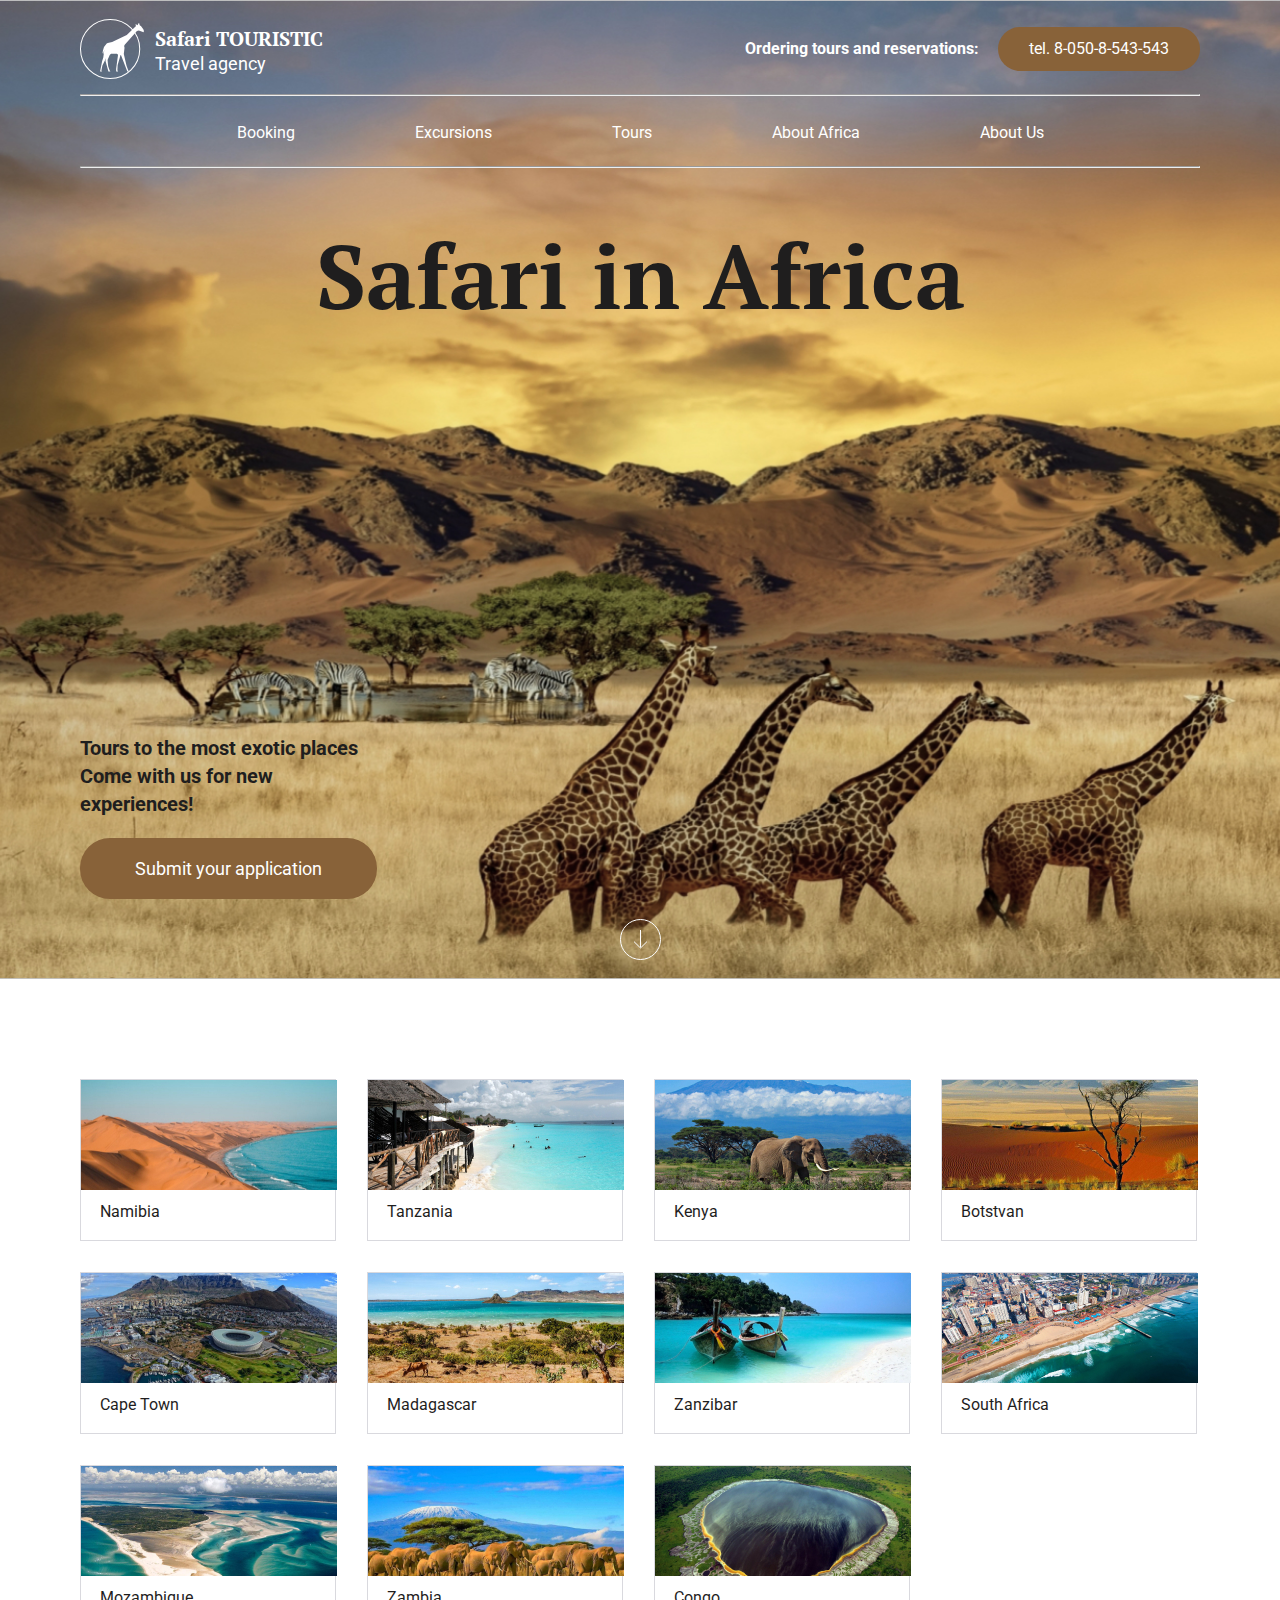
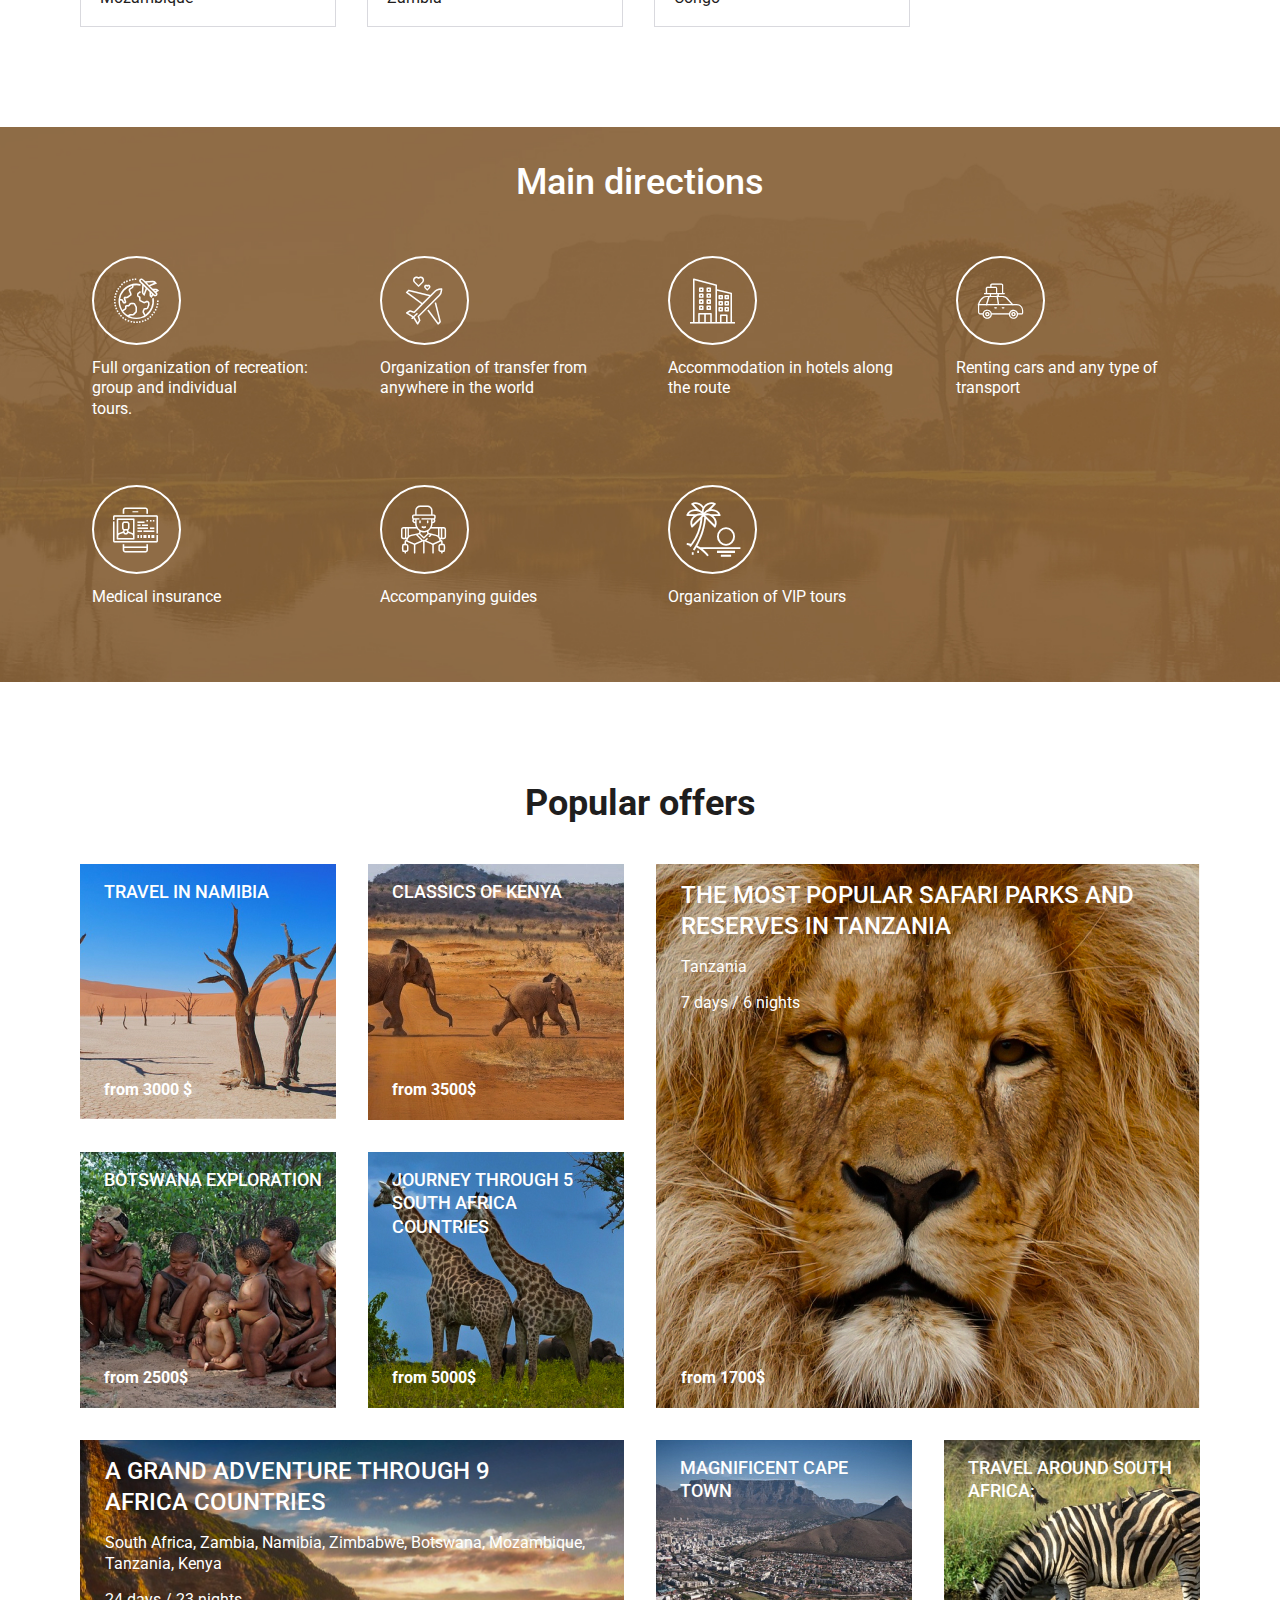
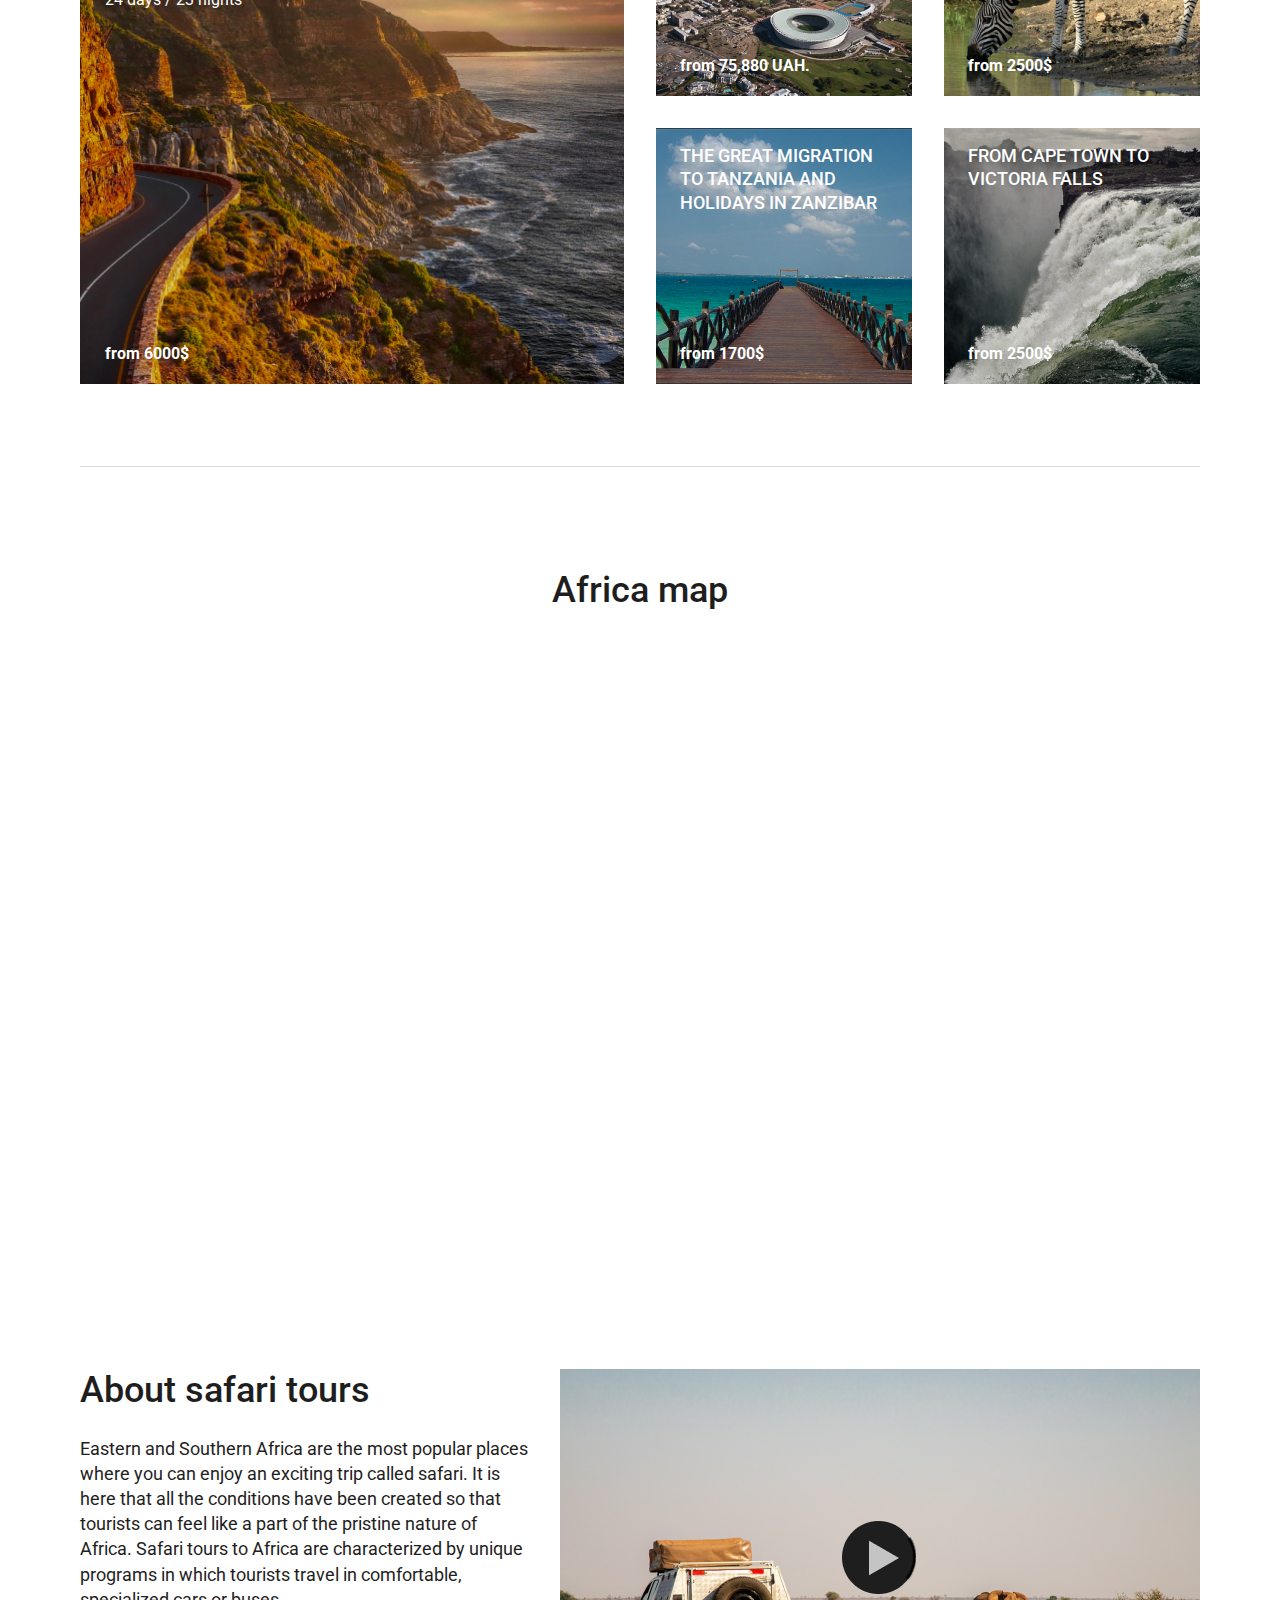
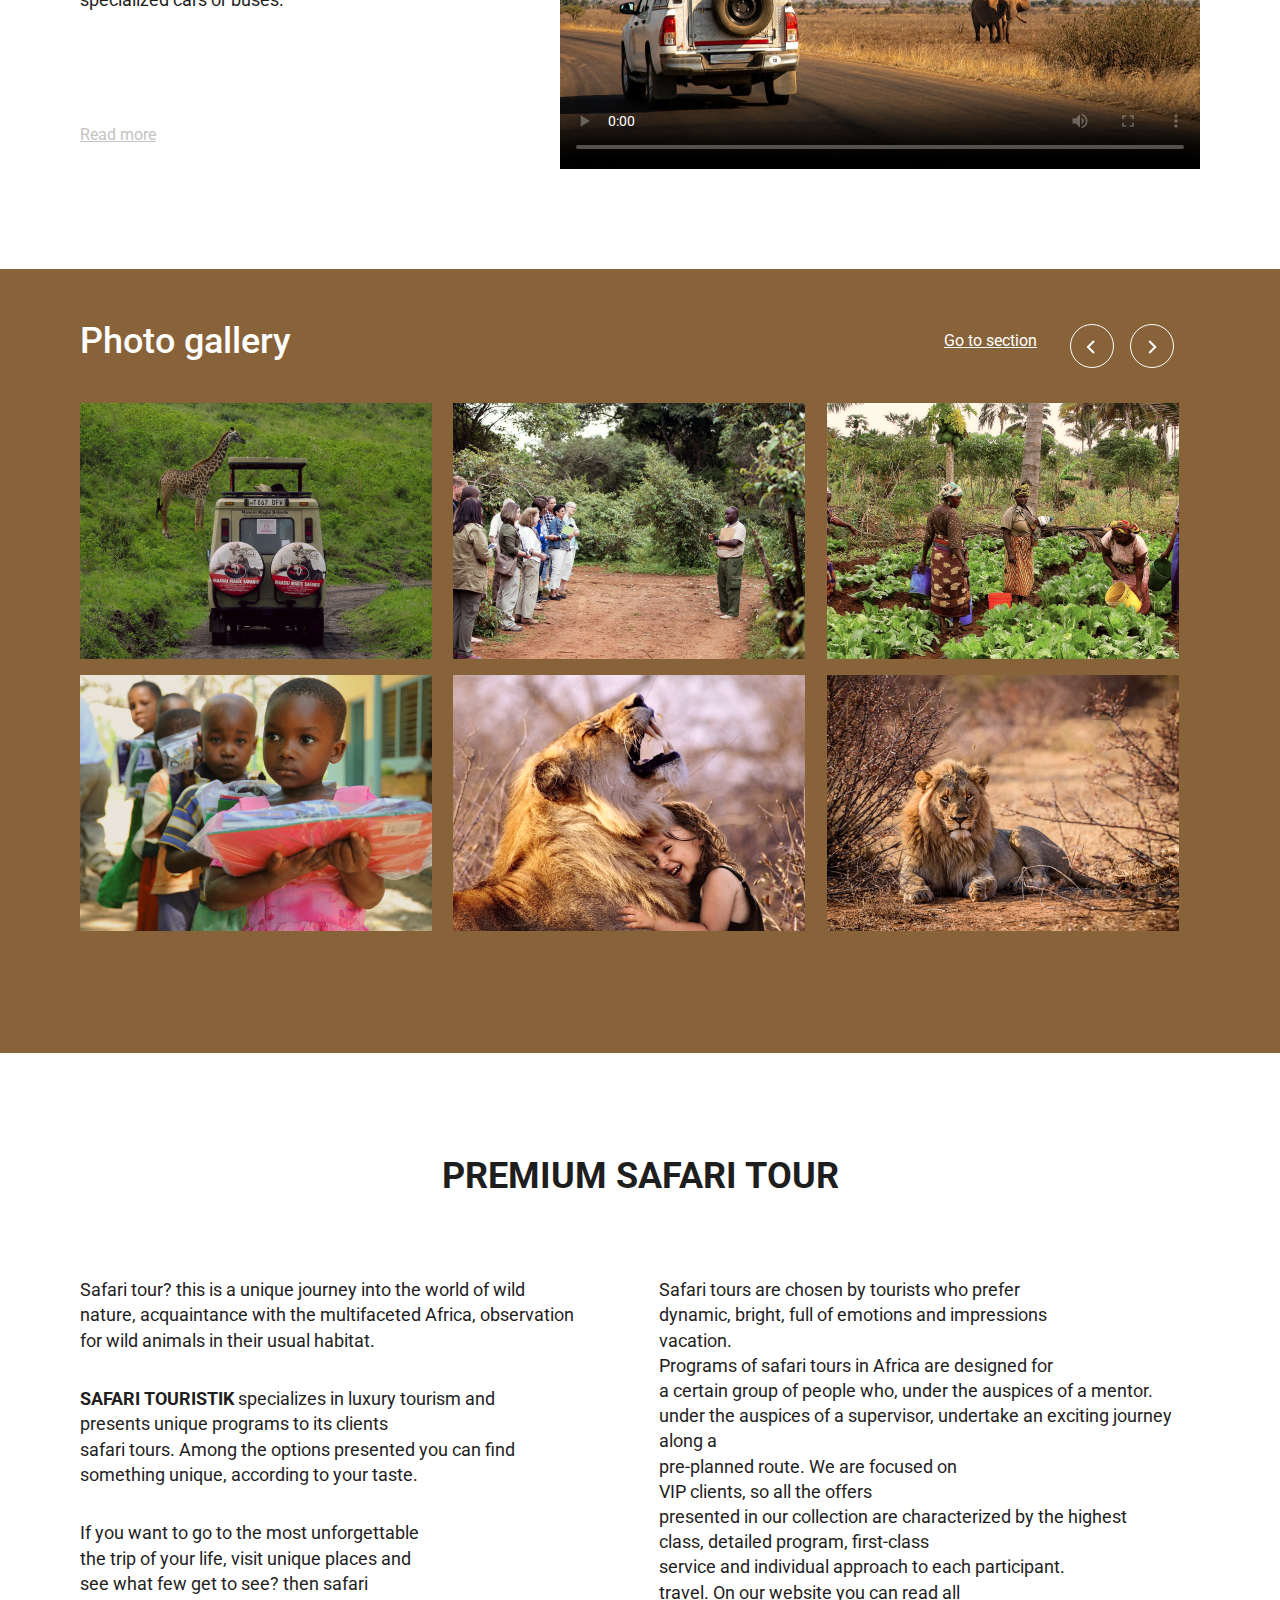
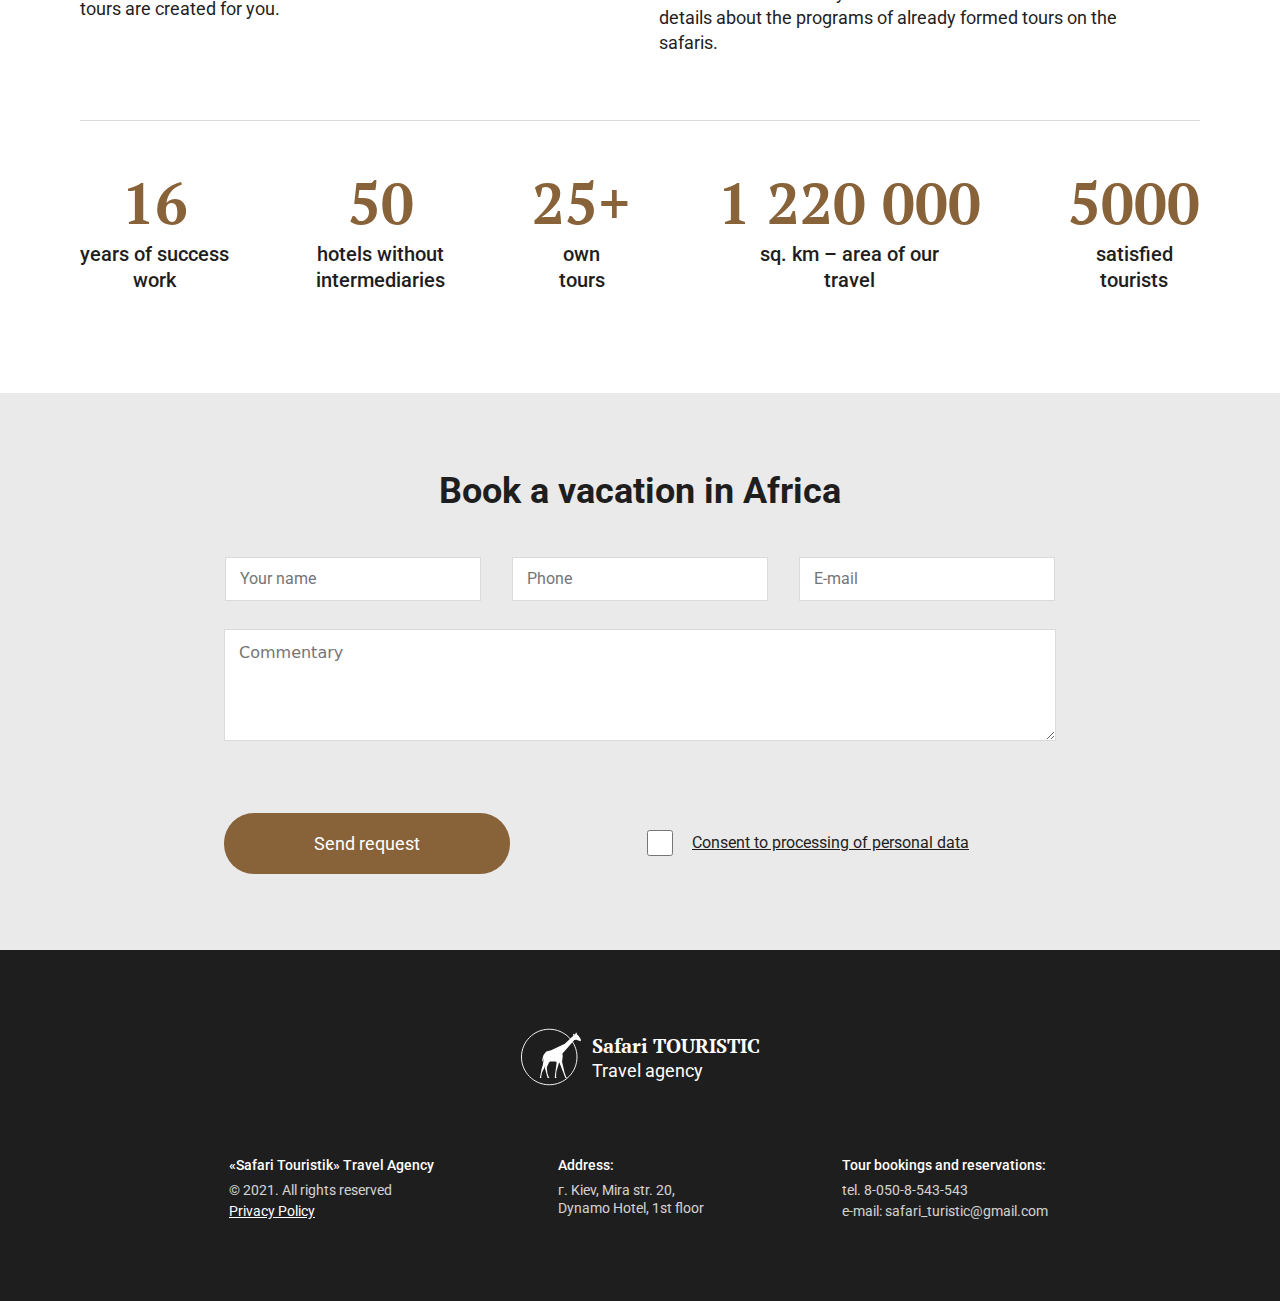
==== index.html @ 1e37d9d5 "First commit" ====
<!DOCTYPE html>
<html lang="en">
<head>
    <meta charset="UTF-8">
    <meta name="viewport" content="width=device-width, initial-scale=1.0">
    <title>Safari</title>
    <link rel="icon" type="images/x-icon" href="./src/image/vector-image/icomoon-svg/logo.svg">
    <link rel="preconnect" href="https://fonts.googleapis.com">
    <link rel="preconnect" href="https://fonts.gstatic.com" crossorigin>
    <link href="https://fonts.googleapis.com/css2?family=PT+Serif:wght@700&family=Roboto:wght@400;500;700&display=swap" rel="stylesheet">
    <link rel="stylesheet" href="https://cdn.jsdelivr.net/npm/swiper@11/swiper-bundle.min.css">
    <link rel="stylesheet" href="./src/image/vector-image/icomoon-svg/style.css">
    <link rel="stylesheet" href="./src/image/vector-image/icomoon-fonts/style.css">
    <link rel="stylesheet" href="./src/css/modern-normalize.css">
    <link rel="stylesheet" href="./src/css/style.css">
</head>
<body>
    <!-- Section 1 header -->
    <header class="header">
        <div class="container">
            <div class="header__content-box">
                <div class="navigation-section">
                    <div class="navigation-section__top-group">
                        <a class="navigation-section__logo-link" href="#">
                            <div class="navigation-section__logo-box">
                                <img class="navigation-section__logo-image" src="./src/image/vector-image/icomoon-svg/SVG/logo.svg" alt="logo">
                                <div class="navigation-section__logo_text-box">
                                    <h4 class="navigation-section__logo_title">Safari TOURISTIC</h4>
                                    <p class="navigation-section__logo_subtitle">Travel agency</p>
                                </div>
                            </div>
                        </a>
                        <div class="navigation-section__tel-box">
                            <h5 class="navigation-section__tel_title">Ordering tours and reservations:</h5>
                            <a class="navigation-section__tel-button" href="tel:80508543543">tel. 8-050-8-543-543</a>
                        </div>
                    </div>
                    <hr class="navigation-section__decor-line">
                    <div class="navigation-section__bottom-group">
                        <nav class="navigation-section__navigation-console">
                            <ul class="navigation-section__navigation-conatiner">
                                <li class="navigation-section__navigation-items">
                                    <a class="navigation-section__navigation-link" href="#">Booking</a>
                                </li>
                                <li class="navigation-section__navigation-items">
                                    <a class="navigation-section__navigation-link" href="#">Excursions</a>
                                </li>
                                <li class="navigation-section__navigation-items">
                                    <a class="navigation-section__navigation-link" href="#">Tours</a>
                                </li>
                                <li class="navigation-section__navigation-items">
                                    <a class="navigation-section__navigation-link" href="#">About Africa</a>
                                </li>
                                <li class="navigation-section__navigation-items">
                                    <a class="navigation-section__navigation-link" href="#">About Us</a>
                                </li>
                            </ul>
                        </nav>
                    </div>
                    <hr class="navigation-section__decor-line">
                </div>
                <div class="information-section">
                    <h1 class="information-section__title">Safari in Africa</h1>
                    <div class="information-section__registration-box">
                        <div class="information-section__tour-registrantion-box">
                            <p class="information-section__tour-info-text">
                                Tours to the most exotic places
                                Come with us for new experiences!
                            </p>
                            <a class="information-section__tour-registrantion_button" href="#">Submit your application</a>
                        </div>
                        <a class="information-section__scroll-button-link">
                            <svg xmlns="http://www.w3.org/2000/svg" width="41" height="41" viewBox="0 0 41 41" fill="none">
                                <path d="M20.4999 11.0023L20.4999 28.6023" stroke="inherit" stroke-miterlimit="10"/>
                                <path d="M13.9999 22.6022L20.5004 29.0022L26.9999 22.6022" stroke="inherit" stroke-miterlimit="10"/>
                                <path d="M0.5 20.5C0.5 9.45431 9.45431 0.5 20.5 0.5C31.5457 0.5 40.5 9.45431 40.5 20.5C40.5 31.5457 31.5457 40.5 20.5 40.5C9.45431 40.5 0.5 31.5457 0.5 20.5Z" stroke="inherit" stroke-miterlimit="10"/>
                            </svg>
                        </a>
                    </div>
                </div>
            </div>
        </div>
    </header>
    <!-- Section 1 header end -->
    <main class="main">
        <!-- Section 2 tours -->
        <div class="tours">
            <div class="container">
                <div class="tours__content-box">
                    <a class="tours__tour-link">
                        <div class="tours__tour-box">
                            <img class="tours__tour-image" src="./src/image/raster-image/section2_tours/namibia.jpg" alt="Tour image">
                            <h5 class="tours__tour-title">Namibia</h5>
                        </div>
                    </a>
                    <a class="tours__tour-link">
                        <div class="tours__tour-box">
                            <img class="tours__tour-image" src="./src/image/raster-image/section2_tours/tanzania.jpg" alt="Tour image">
                            <h5 class="tours__tour-title">Tanzania</h5>
                        </div>
                    </a>
                    <a class="tours__tour-link">
                        <div class="tours__tour-box">
                            <img class="tours__tour-image" src="./src/image/raster-image/section2_tours/kenya.jpg" alt="Tour image">
                            <h5 class="tours__tour-title">Kenya</h5>
                        </div>
                    </a>
                    <a class="tours__tour-link">
                        <div class="tours__tour-box">
                            <img class="tours__tour-image" src="./src/image/raster-image/section2_tours/botstvan.jpg" alt="Tour image">
                            <h5 class="tours__tour-title">Botstvan</h5>
                        </div>
                    </a>
                    <a class="tours__tour-link">
                        <div class="tours__tour-box">
                            <img class="tours__tour-image" src="./src/image/raster-image/section2_tours/cape-town.jpg" alt="Tour image">
                            <h5 class="tours__tour-title">Cape Town</h5>
                        </div>
                    </a>
                    <a class="tours__tour-link">
                        <div class="tours__tour-box">
                            <img class="tours__tour-image" src="./src/image/raster-image/section2_tours/madagascar.jpg" alt="Tour image">
                            <h5 class="tours__tour-title">Madagascar</h5>
                        </div>
                    </a>
                    <a class="tours__tour-link">
                        <div class="tours__tour-box">
                            <img class="tours__tour-image" src="./src/image/raster-image/section2_tours/zanzibar.jpg" alt="Tour image">
                            <h5 class="tours__tour-title">Zanzibar</h5>
                        </div>
                    </a>
                    <a class="tours__tour-link">
                        <div class="tours__tour-box">
                            <img class="tours__tour-image" src="./src/image/raster-image/section2_tours/south-africa.jpg" alt="Tour image">
                            <h5 class="tours__tour-title">South Africa</h5>
                        </div>
                    </a>
                    <a class="tours__tour-link">
                        <div class="tours__tour-box">
                            <img class="tours__tour-image" src="./src/image/raster-image/section2_tours/mozambique.jpg" alt="Tour image">
                            <h5 class="tours__tour-title">Mozambique</h5>
                        </div>
                    </a>
                    <a class="tours__tour-link">
                        <div class="tours__tour-box">
                            <img class="tours__tour-image" src="./src/image/raster-image/section2_tours/zambia.jpg" alt="Tour image">
                            <h5 class="tours__tour-title">Zambia</h5>
                        </div>
                    </a>
                    <a class="tours__tour-link">
                        <div class="tours__tour-box">
                            <img class="tours__tour-image" src="./src/image/raster-image/section2_tours/congo.jpg" alt="Tour image">
                            <h5 class="tours__tour-title">Congo</h5>
                        </div>
                    </a>
                </div>
            </div>
        </div>
        <!-- Section 2 tours end -->
        <!-- Section 3 directions -->
        <section class="directions">
            <div class="container">
                <div class="directions__content-box">
                    <h3 class="directions__title">Main directions</h3>
                    <div class="directions__element-group">
                        <a class="directions__element-link">
                            <div class="directions__element">
                                <span class="icon-planet"></span>
                                <p class="directions__element-title">
                                    Full organization of recreation:
                                    group and individual <br>
                                    tours.
                                </p>
                            </div>
                        </a>
                        <a class="directions__element-link">
                            <div class="directions__element">
                                <span class="icon-airplane"></span>
                                <p class="directions__element-title">
                                    Organization of transfer from 
                                    anywhere in the world
                                </p>
                            </div>
                        </a>
                        <a class="directions__element-link">
                            <div class="directions__element">
                                <span class="icon-city"></span>
                                <p class="directions__element-title">
                                    Accommodation in hotels along
                                    the route
                                </p>
                            </div>
                        </a>
                        <a class="directions__element-link">
                            <div class="directions__element">
                                <span class="icon-car"></span>
                                <p class="directions__element-title">
                                    Renting cars and 
                                    any type of transport
                                </p>
                            </div>
                        </a>
                        <a class="directions__element-link">
                            <div class="directions__element">
                                <span class="icon-phone-id"></span>
                                <p class="directions__element-title">
                                    Medical insurance
                                </p>
                            </div>
                        </a>
                        <a class="directions__element-link">
                            <div class="directions__element">
                                <span class="icon-travel"></span>
                                <p class="directions__element-title">
                                    Accompanying guides
                                </p>
                            </div>
                        </a>
                        <a class="directions__element-link">
                            <div class="directions__element">
                                <span class="icon-beach"></span>
                                <p class="directions__element-title">
                                    Organization of VIP tours
                                </p>
                            </div>
                        </a>
                    </div>
                </div>
            </div>
        </section>
        <!-- Section 3 direcrions end -->
        <!-- Section 4 popular-offers -->
        <section class="popular-offers">
            <div class="container">
                <div class="popular-offers__content-box">
                    <h3 class="popular-offers__title">Popular offers</h3>
                    <div class="popular-offers__offers-group">
                        <a class="popular-offers__offers_link" href="#">
                            <div class="popular-offers__offers_element">
                                <h5 class="popular-offers__offers_title">TRAVEL IN NAMIBIA</h5>
                                <p class="popular-offers__offers_price">from 3000 $</p>
                            </div>
                        </a>
                        <a class="popular-offers__offers_link" href="#">
                            <div class="popular-offers__offers_element">
                                <h5 class="popular-offers__offers_title">CLASSICS OF KENYA</h5>
                                <p class="popular-offers__offers_price">from 3500$</p>
                            </div>
                        </a>
                        <a class="popular-offers__offers_link" href="#">
                            <div class="popular-offers__big-offers_element">
                                <div class="popular-offers__big-offers-text-box">
                                    <h5 class="popular-offers__big-offers_title">THE MOST POPULAR SAFARI PARKS AND RESERVES IN TANZANIA</h5>
                                    <p class="popular-offers__big-offers_location">Tanzania</p>
                                    <p class="popular-offers__big-offers_time">7 days / 6 nights</p>
                                </div>
                                <p class="popular-offers__offers_price">from 1700$</p>
                            </div>
                        </a>
                        <a class="popular-offers__offers_link" href="#">
                            <div class="popular-offers__offers_element">
                                <h5 class="popular-offers__offers_title">BOTSWANA EXPLORATION</h5>
                                <p class="popular-offers__offers_price">from 2500$</p>
                            </div>
                        </a>
                        <a class="popular-offers__offers_link" href="#">
                            <div class="popular-offers__offers_element">
                                <h5 class="popular-offers__offers_title">JOURNEY THROUGH 5 SOUTH AFRICA COUNTRIES</h5>
                                <p class="popular-offers__offers_price">from 5000$</p>
                            </div>
                        </a>
                        <a class="popular-offers__offers_link" href="#">
                            <div class="popular-offers__big-offers_element">
                                <div class="popular-offers__big-offers-text-box">
                                    <h5 class="popular-offers__big-offers_title">A GRAND ADVENTURE THROUGH 9 AFRICA COUNTRIES</h5>
                                    <p class="popular-offers__big-offers_location">South Africa, Zambia, Namibia, Zimbabwe, Botswana, Mozambique, Tanzania, Kenya</p>
                                    <p class="popular-offers__big-offers_time">24 days / 23 nights</p>
                                </div>
                                <p class="popular-offers__offers_price">from 6000$</p>
                            </div>
                        </a>
                        <a class="popular-offers__offers_link" href="#">
                            <div class="popular-offers__offers_element">
                                <h5 class="popular-offers__offers_title">MAGNIFICENT CAPE TOWN</h5>
                                <p class="popular-offers__offers_price">from 75,880 UAH.</p>
                            </div>
                        </a>
                        <a class="popular-offers__offers_link" href="#">
                            <div class="popular-offers__offers_element">
                                <h5 class="popular-offers__offers_title">TRAVEL AROUND SOUTH AFRICA:</h5>
                                <p class="popular-offers__offers_price">from 2500$</p>
                            </div>
                        </a>
                        <a class="popular-offers__offers_link" href="#">
                            <div class="popular-offers__offers_element">
                                <h5 class="popular-offers__offers_title">THE GREAT MIGRATION TO TANZANIA AND HOLIDAYS IN ZANZIBAR</h5>
                                <p class="popular-offers__offers_price">from 1700$</p>
                            </div>
                        </a>
                        <a class="popular-offers__offers_link" href="#">
                            <div class="popular-offers__offers_element">
                                <h5 class="popular-offers__offers_title">FROM CAPE TOWN TO VICTORIA FALLS</h5>
                                <p class="popular-offers__offers_price">from 2500$</p>
                            </div>
                        </a>
                    </div>
                </div>
            </div>
        </section>
        <!-- Section 4 popular-offers end -->
        <!-- Section 5 map -->
        <section class="map">
            <div class="container">
                <div class="map__content-box">
                    <h3 class="map__title">Africa map</h3>
                    <iframe src="https://www.google.com/maps/embed?pb=!1m18!1m12!1m3!1d55367285.50122811!2d23.59146644999997!3d2.2655324000000077!2m3!1f0!2f0!3f0!3m2!1i1024!2i768!4f13.1!3m3!1m2!1s0x10a06c0a948cf5d5%3A0x108270c99e90f0b3!2z0JDRhNGA0LjQutCw!5e1!3m2!1suk!2sua!4v1704965606695!5m2!1suk!2sua" width="1120" height="609" style="border:0;" allowfullscreen="" loading="lazy" referrerpolicy="no-referrer-when-downgrade"></iframe>
                </div>
            </div>
        </section>
        <!-- Section 5 map end -->
        <!-- Section 6 about-safari -->
        <div class="about-safari">
            <div class="container">
                <div class="about-safari__content-box">
                    <div class="about-safari__article-box">
                        <article class="about-safari__text-box">
                            <h3 class="about-safari__title">About safari tours</h3>
                            <p class="about-safari__paragraf">
                                Eastern and Southern Africa are the most 
                                popular places where you can enjoy 
                                an exciting trip called safari. 
                                It is here that all the conditions 
                                have been created so that tourists 
                                can feel like a part of the pristine 
                                nature of Africa. Safari tours to Africa 
                                are characterized by unique programs 
                                in which tourists travel in comfortable, 
                                specialized cars or buses.
                            </p>
                        </article>
                        <a class="about-safari__article-link" href="#">Read more</a>
                    </div>
                    <video class="about-safari__video" src="./src/video/section6_about-safari/africa-video.mp4" poster="./src/image/raster-image/section6_about-safari/poster-video.png" controls></video>
                </div>
            </div>
        </div>
        <!-- Section 6 about-safari end -->
        <!-- Section 7 gallery -->
        <section class="gallery">
            <div class="container">
                <div class="gallery__content-box">
                    <div class="gallery__informastion-group">
                        <h3 class="gallery__title">Photo gallery</h3>
                        <a class="gallery__info-link" href="#">Go to section</a>
                    </div>
                    <div class="swiper">
                        <div class="swiper-wrapper">
                            <div class="swiper-slide">
                                <img class="swiper__image" src="./src/image/raster-image/section7_gallery/photo1.jpg" alt="Image">
                            </div>
                            <div class="swiper-slide">
                                <img class="swiper__image" src="./src/image/raster-image/section7_gallery/photo2.jpg" alt="Image">
                            </div>
                            <div class="swiper-slide">
                                <img class="swiper__image" src="./src/image/raster-image/section7_gallery/photo3.jpg" alt="Image">
                            </div>
                            <div class="swiper-slide">
                                <img class="swiper__image" src="./src/image/raster-image/section7_gallery/photo4.jpg" alt="Image">
                            </div>
                            <div class="swiper-slide">
                                <img class="swiper__image" src="./src/image/raster-image/section7_gallery/photo5.jpg" alt="Image">
                            </div>
                            <div class="swiper-slide">
                                <img class="swiper__image" src="./src/image/raster-image/section7_gallery/photo6.jpg" alt="Image">
                            </div>
                            <div class="swiper-slide">
                                <img class="swiper__image" src="./src/image/raster-image/section7_gallery/photo1.jpg" alt="Image">
                            </div>
                            <div class="swiper-slide">
                                <img class="swiper__image" src="./src/image/raster-image/section7_gallery/photo2.jpg" alt="Image">
                            </div>
                            <div class="swiper-slide">
                                <img class="swiper__image" src="./src/image/raster-image/section7_gallery/photo3.jpg" alt="Image">
                            </div>
                            <div class="swiper-slide">
                                <img class="swiper__image" src="./src/image/raster-image/section7_gallery/photo4.jpg" alt="Image">
                            </div>
                            <div class="swiper-slide">
                                <img class="swiper__image" src="./src/image/raster-image/section7_gallery/photo5.jpg" alt="Image">
                            </div>
                            <div class="swiper-slide">
                                <img class="swiper__image" src="./src/image/raster-image/section7_gallery/photo6.jpg" alt="Image">
                            </div>
                        </div>
                        <div class="swiper-button-prev">
                            <svg xmlns="http://www.w3.org/2000/svg" width="44" height="44" viewBox="0 0 44 44" fill="none">
                                <rect x="43.5" y="43.5" width="43" height="43" rx="21.5" transform="rotate(-180 43.5 43.5)" stroke="inherit"/>
                                <path d="M24 29L18 23.0016L24 17" stroke="inherit" stroke-width="2" stroke-miterlimit="10"/>
                            </svg>
                        </div>
                        <div class="swiper-button-next">
                            <svg xmlns="http://www.w3.org/2000/svg" width="44" height="44" viewBox="0 0 44 44" fill="none">
                                <rect x="0.5" y="0.5" width="43" height="43" rx="21.5" stroke="inherit"/>
                                <path d="M19.2207 17L25.2207 22.9984L19.2207 29" stroke="inherit" stroke-width="2" stroke-miterlimit="10"/>
                            </svg>
                        </div>
                    </div>
                </div>
            </div>
        </section>
        <!-- Section 7 gallery end -->
        <!-- Section 8 premium -->
        <section class="premium">
            <div class="container">
                <div class="premium__content-box">
                    <h3 class="premium__title">Premium safari tour</h3>
                    <div class="premium__information-group">
                        <div class="premium__text-box">
                            <div class="premium__paragraf-box">
                                <p class="premium__paragraf">
                                    Safari tour? this is a unique journey into the world of wild <br>
                                    nature, acquaintance with the multifaceted Africa, observation <br>
                                    for wild animals in their usual habitat.
                                </p>
                                <p class="premium__paragraf">
                                    <b>SAFARI TOURISTIK</b> specializes in luxury tourism and <br>
                                    presents unique programs to its clients <br>
                                    safari tours. Among the options presented you can find <br>
                                    something unique, according to your taste.
                                </p>
                                <p class="premium__paragraf">
                                    If you want to go to the most unforgettable <br>
                                    the trip of your life, visit unique places and <br>
                                    see what few get to see? then safari <br>
                                    tours are created for you.
                                </p>
                            </div>
                            <p class="premium__paragraf">
                                Safari tours are chosen by tourists who prefer <br> 
                                dynamic, bright, full of emotions and impressions <br>
                                vacation. <br>
                                Programs of safari tours in Africa are designed for <br>
                                a certain group of people who, under the auspices of a mentor. <br>
                                under the auspices of a supervisor, undertake an exciting journey along a <br>
                                pre-planned route. We are focused on <br>
                                VIP clients, so all the offers <br>
                                presented in our collection are characterized by the highest <br>
                                class, detailed program, first-class <br>
                                service and individual approach to each participant. <br>
                                travel. On our website you can read all <br>
                                details about the programs of already formed tours on the <br>
                                safaris.
                            </p>
                        </div>
                        <div class="premium__statistic-group">
                            <div class="premium__statitic-items">
                                <h3 class="premium__staistic-item_number">16</h3>
                                <p class="premium__statistic-item_info">
                                    years of success <br>
                                    work
                                </p>
                            </div>
                            <div class="premium__statitic-items">
                                <h3 class="premium__staistic-item_number">50</h3>
                                <p class="premium__statistic-item_info">
                                    hotels without <br>
                                    intermediaries
                                </p>
                            </div>
                            <div class="premium__statitic-items">
                                <h3 class="premium__staistic-item_number">25+</h3>
                                <p class="premium__statistic-item_info">
                                    own <br>
                                    tours
                                </p>
                            </div>
                            <div class="premium__statitic-items">
                                <h3 class="premium__staistic-item_number">1 220 000</h3>
                                <p class="premium__statistic-item_info">
                                    sq. km – area of ​​our <br>
                                    travel
                                </p>
                            </div>
                            <div class="premium__statitic-items">
                                <h3 class="premium__staistic-item_number">5000</h3>
                                <p class="premium__statistic-item_info">
                                    satisfied <br>
                                    tourists
                                </p>
                            </div>
                        </div>
                    </div>
                </div>
            </div>
        </section>
        <!-- Section 8 premium end -->
        <!-- Section 9 user-info -->
        <section class="user-info">
            <div class="container">
                <div class="user-info__content-box">
                    <h3 class="user-info__title">Book a vacation in Africa</h3>
                    <form class="user-info__form">
                        <div class="user-info__user-content-box">
                            <div class="user-info__user-contact">
                                <label class="user-info__input-text" for="user-name">
                                    <input class="user-info__input" type="text" id="user-name" name="name" placeholder="Your name" required>
                                </label>
                                <label class="user-info__input-text" for="user-tel">
                                    <input class="user-info__input" type="tel" id="user-tel" name="tel" placeholder="Phone">
                                </label>
                                <label class="user-info__input-text" for="user-email">
                                    <input class="user-info__input" type="email" id="user-email" name="email" placeholder="E-mail" required>
                                </label>
                            </div>
                            <label class="user-info__input-text" for="commit">
                                <textarea class="user-info__user-commit" id="commit" name="user-commit" placeholder="Commentary"></textarea>
                            </label>
                        </div>
                        <div class="user-info__button-box">
                            <button class="user-info__button" type="submit">Send request</button>
                            <label class="user-info__input-text_politic-box" for="user-checkbox">
                                <input class="user-info__input-checkbox" type="checkbox" name="checkbox" id="user-checkbox" required>
                                <a class="user-info__politics-link" href="#">Consent to processing of personal data</a>
                            </label>
                        </div>
                    </form>
                </div>
            </div>
        </section>
        <!-- Section 9 user-info end -->
    </main>
    <!-- Section 10 footer -->
    <footer class="footer">
        <div class="container">
            <div class="footer__content-box">
                <a class="footer__logo-link" href="#">
                    <div class="footer__logo-box">
                        <img class="footer__logo-image" src="./src/image/vector-image/icomoon-svg/SVG/logo.svg" alt="logo">
                        <div class="footer__logo_text-box">
                            <h4 class="footer__logo_title">Safari TOURISTIC</h4>
                            <p class="footer__logo_subtitle">Travel agency</p>
                        </div>
                    </div>
                </a>
                <div class="footer__about-us">
                    <div class="footer__about-us_items">
                        <h5 class="footer__items-title">«Safari Touristik» Travel Agency</h5>
                        <div class="footer__link-group">
                            <p class="footer__items-paragraf">© 2021. All rights reserved</p>
                            <a class="footer__politic-link" href="#">Privacy Policy</a>
                        </div>
                    </div>
                    <div class="footer__about-us_items">
                        <h5 class="footer__items-title">Address:</h5>
                        <div class="footer__link-group">
                            <address class="footer__address">
                                г. Kiev, Mira str. 20,
                                Dynamo Hotel, 1st floor
                            </address>
                        </div>
                    </div>
                    <div class="footer__about-us_items">
                        <h5 class="footer__items-title">Tour bookings and reservations:</h5>
                        <div class="footer__link-group">
                            <a class="footer__contact-link" href="tel:80508543543">tel. 8-050-8-543-543</a>
                            <a class="footer__contact-link" href="mail:safari_turistic@gmail.com">e-mail: safari_turistic@gmail.com</a>
                        </div>
                    </div>
                </div>
            </div>
        </div>
    </footer>
    <!-- Section 10 footer end -->
    <script src="https://cdn.jsdelivr.net/npm/swiper@11/swiper-bundle.min.js"></script>
    <script src="./src/js/script.js"></script>
</body>
</html>
---- src/image/vector-image/icomoon-svg/style.css ----
.icon {
  display: inline-block;
  width: 1em;
  height: 1em;
  stroke-width: 0;
  stroke: currentColor;
  fill: currentColor;
}

/* ==========================================
Single-colored icons can be modified like so:
.icon-name {
  font-size: 32px;
  color: red;
}
========================================== */

.icon-logo {
  width: 1.06640625em;
}
---- src/image/vector-image/icomoon-fonts/style.css ----
@font-face {
  font-family: 'icomoon';
  src:  url('fonts/icomoon.eot?h0ohkf');
  src:  url('fonts/icomoon.eot?h0ohkf#iefix') format('embedded-opentype'),
    url('fonts/icomoon.ttf?h0ohkf') format('truetype'),
    url('fonts/icomoon.woff?h0ohkf') format('woff'),
    url('fonts/icomoon.svg?h0ohkf#icomoon') format('svg');
  font-weight: normal;
  font-style: normal;
  font-display: block;
}

[class^="icon-"], [class*=" icon-"] {
  /* use !important to prevent issues with browser extensions that change fonts */
  font-family: 'icomoon' !important;
  speak: never;
  font-style: normal;
  font-weight: normal;
  font-variant: normal;
  text-transform: none;
  line-height: 1;

  /* Better Font Rendering =========== */
  -webkit-font-smoothing: antialiased;
  -moz-osx-font-smoothing: grayscale;
}

.icon-logo:before {
  content: "\e906";
  color: #fff;
}
.icon-airplane:before {
  content: "\e900";
  color: white;
  font-size: 85px;
  border-radius: 50%;
  border: 2px solid  white;
}
.directions__element-link:hover .icon-airplane:before {
  color: orange;
  border-color: orange;
  transform: scale(1.05);
  transition: all 0.2s linear;
}
.icon-beach:before {
  content: "\e901";
  color: white;
  font-size: 85px;
  border-radius: 50%;
  border: 2px solid  white;
}
.directions__element-link:hover .icon-beach:before {
  color: orange;
  border-color: orange;
  transform: scale(1.05);
  transition: all 0.2s linear;
}
.icon-bottom-arrow:before {
  content: "\e902";
  color: green;
  font-size: 40px;
}
.icon-car:before {
  content: "\e903";
  color: white;
  font-size: 85px;
  border-radius: 50%;
  border: 2px solid  white;
}
.directions__element-link:hover .icon-car:before {
  color: orange;
  border-color: orange;
  transform: scale(1.05);
  transition: all 0.2s linear;
}
.icon-city:before {
  content: "\e904";
  color: white;
  font-size: 85px;
  border-radius: 50%;
  border: 2px solid  white;
}
.directions__element-link:hover .icon-city:before {
  color: orange;
  border-color: orange;
  transform: scale(1.05);
  transition: all 0.2s linear;
}
.icon-left-arrow:before {
  content: "\e905";
}
.icon-phone-id:before {
  content: "\e907";
  color: white;
  font-size: 85px;
  border-radius: 50%;
  border: 2px solid  white;
}
.directions__element-link:hover .icon-phone-id:hover:before {
  color: orange;
  border-color: orange;
  transform: scale(1.05);
  transition: all 0.2s linear;
}
.icon-planet:before {
  content: "\e908";
  color: white;
  font-size: 85px;
  border-radius: 50%;
  border: 2px solid  white;
}
.directions__element-link:hover .icon-planet:before {
  color: orange;
  border-color: orange;
  transform: scale(1.05);
  transition: all 0.2s linear;
}
.icon-right-arrow:before {
  content: "\e909";
  color: blue;
}
.icon-travel:before {
  content: "\e90a";
  color: white;
  font-size: 85px;
  border-radius: 50%;
  border: 2px solid  white;
}
.directions__element-link:hover .icon-travel:before {
  color: orange;
  border-color: orange;
  transform: scale(1.05);
  transition: all 0.2s linear;
}
---- src/css/style.css ----
.body {
    background: var(--white);
    backdrop-filter: blur(7px);
    margin: 0;
    padding: 0;
}
a {
    text-decoration: none;
    color: inherit;
}
ul {
    list-style: none;
}
h1, h2, h3, h4, h5, h6, p, ul, li, hr {
    margin: 0;
    padding: 0;
}
.container {
    width: 1150px;
    padding: 0 15px;
    margin: 0 auto;
}
:root {
    --white: #FFF;
    --brown:  #886239;
    --black: #1F1E1E;
    --grey: #D9D9DE;
    --grey-background-form: #EAEAEA;
    --light-gray: #C4C4C4;
    --orange: orange;
}
/* Section 1 header */
.header {
    margin: 0;
    padding: 19px 0 14px 0;
    background-image: url("../image/raster-image/section1_header/background-image.jpg");
    background-repeat: no-repeat;
    background-position: center;
    background-size: cover;
}
.header__content-box {
    display: flex;
    flex-direction: column;
    justify-content: center;
    align-items: center;
    gap: 49px;
}
.navigation-section {
    width: 100%;
    display: flex;
    flex-direction: column;
    justify-content: center;
    align-items: center;
}
.navigation-section__top-group {
    width: 100%;
    padding-bottom: 15px;
    display: flex;
    flex-wrap: wrap;
    justify-content: space-between;
    align-items: center;
}
.navigation-section__logo-box {
    display: flex;
    justify-content: center;
    align-items: center;
    gap: 11px;
}
.navigation-section__logo-image {
    width: 63.687px;
    height: 60px;
    flex-shrink: 0;        
}
.navigation-section__logo_text-box {
    display: flex;
    flex-direction: column;
    justify-content: center;
    align-items: start;
    gap: 1px;
}
.navigation-section__logo_title {
    color: var(--white);
    font-family: PT Serif;
    font-size: 20px;
    font-style: normal;
    font-weight: 700;
    line-height: normal;
}
.navigation-section__logo_subtitle {
    color: var(--white);
    font-family: Roboto;
    font-size: 18px;
    font-style: normal;
    font-weight: 400;
    line-height: normal;
}
.navigation-section__tel-box {
    display: flex;
    justify-content: center;
    align-items: center;
    gap: 19px;
}
.navigation-section__tel_title {
    color: var(--white);
    font-family: Roboto;
    font-size: 16px;
    font-style: normal;
    font-weight: 700;
    line-height: 130%;
}
.navigation-section__tel-button {
    padding: 12px 31px;
    border-radius: 22px;
    background: var(--brown);
    color: var(--white);
    font-family: Roboto;
    font-size: 16px;
    font-style: normal;
    font-weight: 400;
    line-height: 130%;
    animation: button-gradient 1s linear infinite alternate;
}
.navigation-section__tel-button:hover {
    transform: scale(1.05);
    opacity: 0.8;
    transition: transform 0.2s linear;
}
.navigation-section__decor-line {
    width: 1120px;
    height: 1px;
    background: var(--white);
}
.navigation-section__bottom-group {
    width: 100%;
    padding: 27px 0 24px 0;
    display: flex;
    justify-content: center;
}
.navigation-section__navigation-console {
    width: 100%;
}
.navigation-section__navigation-conatiner {
    width: 100%;
    display: flex;
    justify-content: center;
    align-items: center;
    gap: 120px;
}
.navigation-section__navigation-link {
    color: var(--white);
    font-family: Roboto;
    font-size: 16px;
    font-style: normal;
    font-weight: 400;
    line-height: normal;
}
.navigation-section__navigation-link:hover {
    display: block;
    transform: scale(1.05);
    transition: all 0.2s linear;
}
.information-section {
    width: 100%;
    display: flex;
    flex-direction: column;
    justify-content: center;
    align-items: center;
    gap: 400px;
}
.information-section__title {
    color: var(--black);
    font-family: PT Serif;
    font-size: 90px;
    font-style: normal;
    font-weight: 700;
    line-height: 130%; 
}
.information-section__registration-box {
    width: 100%;
    display: flex;
    flex-direction: column;
    justify-content: center;
    align-items: center;
    gap: 20px;
}
.information-section__tour-registrantion-box {
    display: flex;
    flex-direction: column;
    justify-content: center;
    align-items: start;
    gap: 20px;
    align-self: flex-start;
}
.information-section__tour-info-text {
    width: 300px;
    color: var(--black);
    font-family: Roboto;
    font-size: 20px;
    font-style: normal;
    font-weight: 700;
    line-height: 140%; 
}
.information-section__tour-registrantion_button {
    padding: 20px 55px;
    border-radius: 30px;
    background: var(--brown);
    color: var(--white);
    text-align: center;
    font-family: Roboto;
    font-size: 18px;
    font-style: normal;
    font-weight: 400;
    line-height: normal;
}
.information-section__tour-registrantion_button:hover {
    transform: scale(1.05);
    opacity: 0.8;
    transition: all 0.2s linear;
}
.information-section__scroll-button-link {
    display: block;
    stroke: var(--white);
    animation: scroll-btn 4s linear infinite;
}
@keyframes scroll-btn {
    0% {
        transform: scale(1.1);
        transition: all 0.05s linear;
    }
    10% {
        transform: rotate(5deg);
        transition: all 0.05s linear;
    }
    20% {
        transform: rotate(-5deg);
        transition: all 0.05s linear;
    }
    30% {
        transform: rotate(5deg);
        transition: all 0.05s linear;
    }
    40% {
        transform: rotate(-5deg);
        transition: all 0.05s linear;
    }
    50% {
        transform: rotate(0);
        transition: all 0.05s linear;
    }
}
.information-section__scroll-button-link:hover {
    stroke: var(--brown);
    stroke-width: 2px;
    transform: scale(1.05);
    transition: all 0.2s linear;
}
/* Section 1 header end */
/* Section 2 tours */
.tours {
    margin: 0;
    padding: 100px 0;
}
.tours__content-box {
    width: 100%;
    display: grid;
    grid-template-columns: repeat(4, 256px);
    gap: 31px;
}
.tours__tour-link {
    display: block;
}
.tours__tour-link:hover {
    opacity: 0.8;
    transform: scale(1.05);
    transition: all 0.2s linear;
}
.tours__tour-link:nth-child(1) {
    animation: tour 11s linear infinite;
}
.tours__tour-link:nth-child(2) {
    animation: tour 11s linear 8s infinite;
}
.tours__tour-link:nth-child(3) {
    animation: tour 11s linear 9s infinite;
}
.tours__tour-link:nth-child(4) {
    animation: tour 11s linear 7s infinite;
}
.tours__tour-link:nth-child(5) {
    animation: tour 11s linear 10s infinite;
}
.tours__tour-link:nth-child(6) {
    animation: tour 11s linear 6s infinite;
}
.tours__tour-link:nth-child(7) {
    animation: tour 11s linear 5s infinite;
}
.tours__tour-link:nth-child(8) {
    animation: tour 11s linear 3s infinite;
}
.tours__tour-link:nth-child(9) {
    animation: tour 11s linear 1s infinite;
}
.tours__tour-link:nth-child(10) {
    animation: tour 11s linear 2s infinite;
}
.tours__tour-link:nth-child(11) {
    animation: tour 11s linear 4s infinite;
}
@keyframes tour {
    0% {
        transform: scale(1.04);
        transition: all 1s linear;
    }
    10% {
        transform: scale(1);
        transition: all 1s linear;
    }
}
.tours__tour-box {
    padding-bottom: 19px;
    border: 1px solid var(--grey);
    display: flex;
    flex-direction: column;
    justify-content: start;
    align-items: start;
    gap: 12px;
}
.tours__tour-image {
    width: 256px;
    height: 110px;
    flex-shrink: 0;
}
.tours__tour-title {
    color: var(--black);
    font-family: Roboto;
    font-size: 16px;
    font-style: normal;
    font-weight: 400;
    line-height: normal;
    padding-left: 19px;
}
/* Section 2 tours end */
/* Section 3 directions */
.directions {
    margin: 0;
    padding: 32px 0 74px 0;
    background-image: url("../image/raster-image/section3_directions/background-image.jpg");
    background-repeat: no-repeat;
    background-position: center;
    background-size: cover;
}
.directions__content-box {
    display: flex;
    flex-direction: column;
    justify-content: center;
    align-items: center;
    gap: 52px;
}
.directions__title {
    color: var(--white);
    text-align: center;
    font-family: Roboto;
    font-size: 36px;
    font-style: normal;
    font-weight: 500;
    line-height: 130%; 
}
.directions__element-group {
    display: grid;
    grid-template-columns: repeat(4, 1fr);
    row-gap: 67px;
    column-gap: 56px;
}
.directions__element-link {
    color: var(--white);
}
.directions__element-link:hover {
    color: var(--orange);
    display: block;
    transform: scale(1.1);
    transition: all 0.2s linear;
}
.directions__element {
    display: flex;
    flex-direction: column;
    justify-content: center;
    align-items: start;
    gap: 15px;
}
.directions__element-title {
    width: 232px;
    color: inherit;
    font-family: Roboto;
    font-size: 16px;
    font-style: normal;
    font-weight: 400;
    line-height: 130%;
}
/* Section 3 directions end */
/* Section 4 popular-offers */
.popular-offers {
    margin: 0;
    padding: 100px 0 50px 0;
}
.popular-offers__content-box {
    display: flex;
    flex-direction: column;
    justify-content: center;
    align-items: center;
    gap: 40px;
    padding-bottom: 82px;
    border-bottom: 1px solid var(--grey);
}
.popular-offers__title {
    color: var(--black);
    font-family: Roboto;
    font-size: 36px;
    font-style: normal;
    font-weight: 700;
    line-height: normal;
}
.popular-offers__offers-group {
    display: grid;
    grid-template-columns: repeat(4, 256px);
    grid-template-rows: repeat(4, 256px);
    gap: 32px;
}
.popular-offers__offers_link:hover {
    display: block;
    transform: scale(1.05);
    transition: transform 0.2s linear;
}
.popular-offers__offers_element {
    padding: 16px 0 19px 24px;
    width: 100%;
    height: 100%;
    background-repeat: no-repeat;
    background-size: cover;
    background-position: center;
    display: flex;
    flex-direction: column;
    justify-content: space-between;
    align-items: start;
}
.popular-offers__offers_link:nth-child(1) .popular-offers__offers_element {
    background-image: url("../image/raster-image/section4_popular-offers/namibia.jpg");
}
.popular-offers__offers_link:nth-child(2) .popular-offers__offers_element {
    background-image: url("../image/raster-image/section4_popular-offers/kenia.jpg");
}
.popular-offers__offers_link:nth-child(4) .popular-offers__offers_element {
    background-image: url("../image/raster-image/section4_popular-offers/bonsvan.jpg");
}
.popular-offers__offers_link:nth-child(5) .popular-offers__offers_element {
    background-image: url("../image/raster-image/section4_popular-offers/africa.jpg");
}
.popular-offers__offers_link:nth-child(7) .popular-offers__offers_element {
    background-image: url("../image/raster-image/section4_popular-offers/cape-town.jpg");
}
.popular-offers__offers_link:nth-child(8) .popular-offers__offers_element {
    background-image: url("../image/raster-image/section4_popular-offers/yar.jpg");
}
.popular-offers__offers_link:nth-child(9) .popular-offers__offers_element {
    background-image: url("../image/raster-image/section4_popular-offers/zambezia.jpg");
}
.popular-offers__offers_link:nth-child(10) .popular-offers__offers_element {
    background-image: url("../image/raster-image/section4_popular-offers/waterfall.jpg");
}
.popular-offers__offers_title {
    width: 218px;
    color: var(--white);
    font-family: Roboto;
    font-size: 18px;
    font-style: normal;
    font-weight: 500;
    line-height: 130%; 
}
.popular-offers__offers_price {
    color: var(--white);
    font-family: Roboto;
    font-size: 16px;
    font-style: normal;
    font-weight: 700;
    line-height: 130%; 
}
.popular-offers__big-offers_element {
    padding: 16px 0 19px 25px;
    width: 100%;
    height: 100%;
    background-repeat: no-repeat;
    background-size: cover;
    background-position: center;
    display: flex;
    flex-direction: column;
    justify-content: space-between;
    align-items: start;
}
.popular-offers__offers_link:nth-child(3) .popular-offers__big-offers_element {
    background-image: url("../image/raster-image/section4_popular-offers/lion.jpg");
}
.popular-offers__offers_link:nth-child(3) {
    grid-column: 3/5;
    grid-row: 1/3;
}
.popular-offers__offers_link:nth-child(6) .popular-offers__big-offers_element {
    background-image: url("../image/raster-image/section4_popular-offers/countries-of-africa.jpg");
}
.popular-offers__offers_link:nth-child(6) {
    grid-column: 1/3;
    grid-row: 3/5;
}
.popular-offers__big-offers-text-box {
    display: flex;
    flex-direction: column;
    justify-content: center;
    align-items: start;
    gap: 15px;
}
.popular-offers__big-offers_title {
    width: 456px;
    color: var(--white);
    font-family: Roboto;
    font-size: 24px;
    font-style: normal;
    font-weight: 500;
    line-height: 130%; 
}
.popular-offers__big-offers_location {
    width: 483px;
    color: var(--white);
    font-family: Roboto;
    font-size: 16px;
    font-style: normal;
    font-weight: 400;
    line-height: 130%; 
}
.popular-offers__big-offers_time {
    color: var(--white);
    font-family: Roboto;
    font-size: 16px;
    font-style: normal;
    font-weight: 400;
    line-height: 130%; 
}
/* Section 4 popular-offers end */
/* Section 5 map */
.map {
    margin: 0;
    padding: 50px 0;
}
.map__content-box {
    display: flex;
    flex-direction: column;
    justify-content: center;
    align-items: center;
    gap: 46px;
}
.map__title {
    color: var(--black);
    text-align: center;
    font-family: Roboto;
    font-size: 36px;
    font-style: normal;
    font-weight: 500;
    line-height: 130%; 
}
/* Section 5 map end */
/* Section 6 about-safari */
.about-safari {
    margin: 0;
    padding: 50px 0;
}
.about-safari__content-box {
    width: 100%;
    display: flex;
    justify-content: space-between;
    align-items: start;
}
.about-safari__article-box {
    display: flex;
    flex-direction: column;
    justify-content: center;
    align-items: start;
    gap: 34px;
}
.about-safari__text-box {
    display: flex;
    flex-direction: column;
    justify-content: center;
    align-items: start;
    gap: 25px;
}
.about-safari__title {
    color: var(--black);
    font-family: Roboto;
    font-size: 36px;
    font-style: normal;
    font-weight: 500;
    line-height: normal;
}
.about-safari__paragraf {
    width: 448px;
    height: 255px;
    flex-shrink: 0;
    color: var(--black);
    font-family: Roboto;
    font-size: 18px;
    font-style: normal;
    font-weight: 400;
    line-height: 140%; 
}
.about-safari__article-link {
    color: var(--light-gray);
    font-family: Roboto;
    font-size: 16px;
    font-style: normal;
    font-weight: 400;
    line-height: normal;
    text-decoration-line: underline;
}
.about-safari__article-link:hover {
    color: var(--black);
    transform: scale(1.03);
    transition: all 0.2s linear;
}
.about-safari__video {
    width: 640px;
    height: 400px;
    flex-shrink: 0;
}
/* Section 6 about-safari */
/* Section 7 gallery */
.gallery {
    margin: 50px 0 50px 0;
    background: var(--brown);
}
.gallery__content-box {
    display: flex;
    flex-direction: column;
    justify-content: center;
    align-items: center;
    gap: 39px;
    padding: 49px 0 106px 0;
    position: relative;
}
.gallery__informastion-group {
    width: 100%;
    display: flex;
    justify-content: space-between;
    align-items: center;
    padding-right: 163px;
}
.gallery__title {
    color: var(--white);
    font-family: Roboto;
    font-size: 36px;
    font-style: normal;
    font-weight: 500;
    line-height: 130%; 
}
.gallery__info-link {
    color: var(--white);
    font-family: Roboto;
    font-size: 16px;
    font-style: normal;
    font-weight: 400;
    line-height: normal;
    text-decoration-line: underline;
}
.gallery__info-link:hover {
    color: var(--black);
    transform: scale(1.05);
    transition: all 0.2s linear;
}
.swiper {
    width: 1120px;
    height: 544px;
    position: static;
}
.swiper__image {
    width: 352px;
    height: 256px;
    flex-shrink: 0;
}
.swiper-button-prev {
    width: 44px;
    height: 44px;
    position: absolute;
    top: 77px;
    left: 990px;
    stroke: var(--white);
}
.swiper-button-prev:hover {
    stroke: var(--black);
    transform: scale(1.03);
    transition: all 0.2s linear;
}
.swiper-button-next {
    width: 44px;
    height: 44px;
    position: absolute;
    top: 77px;
    left: 1050px;
    stroke: var(--white);
}
.swiper-button-next:hover {
    stroke: var(--black);
    transform: scale(1.03);
    transition: all 0.2s linear;
}
.swiper-button-next:after, .swiper-button-prev:after {
    content: "";
    font-family: none;
}
/* Section 7 gallery end */
/* Section 8 premium */
.premium {
    margin: 0;
    padding: 50px 0 100px 0;
}
.premium__content-box {
    width: 100%;
    display: flex;
    flex-direction: column;
    justify-content: center;
    align-items: center;
    gap: 77px;
}
.premium__title {
    color: var(--black);
    text-align: center;
    font-family: Roboto;
    font-size: 36px;
    font-style: normal;
    font-weight: 700;
    line-height: 130%; 
    text-transform: uppercase;
}
.premium__information-group {
    width: 100%;
    display: flex;
    flex-direction: column;
    justify-content: center;
    align-items: center;
    gap: 65px;
}
.premium__text-box {
    width: 100%;
    display: flex;
    justify-content: space-between;
    align-items: start;
}
.premium__paragraf-box {
    width: 535px;
    height: 344px;
    flex-shrink: 0;
    display: flex;
    flex-direction: column;
    justify-content: space-between;
    align-items: start;
}
.premium__paragraf {
    width: 541px;
    color: var(--black);
    font-family: Roboto;
    font-size: 18px;
    font-style: normal;
    font-weight: 400;
    line-height: 140%; 
}
.premium__statistic-group {
    width: 100%;
    display: flex;
    justify-content: space-between;
    align-items: center;
    padding-top: 44px;
    border-top: 1px solid var(--grey);
}
.premium__statitic-items {
    display: flex;
    flex-direction: column;
    justify-content: center;
    align-items: center;
}
.premium__staistic-item_number {
    color: var(--brown);
    font-family: PT Serif;
    font-size: 58px;
    font-style: normal;
    font-weight: 700;
    line-height: 130%; 
}
.premium__statistic-item_info {
    color: var(--black);
    text-align: center;
    font-family: Roboto;
    font-size: 20px;
    font-style: normal;
    font-weight: 500;
    line-height: 130%;
}
/* Section 8 premium end */
/* Section 9 user-info */
.user-info {
    margin: 0;
    padding: 75px 0 76px 0;
    background: var(--grey-background-form);
}
.user-info__content-box {
    display: flex;
    flex-direction: column;
    justify-content: center;
    align-items: center;
    gap: 43px;
}
.user-info__title {
    color: var(--black);
    text-align: center;
    font-family: Roboto;
    font-size: 36px;
    font-style: normal;
    font-weight: 700;
    line-height: 130%; 
}
.user-info__form {
    display: flex;
    flex-direction: column;
    justify-content: center;
    align-items: start;
    gap: 67px;
}
.user-info__user-content-box {
    display: flex;
    flex-direction: column;
    justify-content: center;
    align-items: center;
    gap: 28px;
}
.user-info__user-contact {
    display: flex;
    justify-content: center;
    align-items: center;
    gap: 31px;
}
.user-info__input {
    width: 256px;
    height: 44px;
    flex-shrink: 0;
    padding: 11px 0 12px 14px;
    color: var(--light-gray);
    font-family: Roboto;
    font-size: 16px;
    font-style: normal;
    font-weight: 400;
    line-height: 130%; 
    border: 1px solid var(--grey);
    outline: none;
}
.user-info__input:focus-visible {
    color: var(--black);
}
.user-info__user-commit {
    width: 832px;
    height: 112px;
    flex-shrink: 0;
    border: 1px solid var(--grey);
    padding: 14px;
    outline: none;
}
.user-info__button-box {
    display: flex;
    justify-content: start;
    align-items: center;
    gap: 137px;
}
.user-info__button {
    padding: 20px 90px;
    border-radius: 30px;
    background: var(--brown);
    color: var(--white);
    text-align: center;
    font-family: Roboto;
    font-size: 18px;
    font-style: normal;
    font-weight: 400;
    line-height: normal;
    border: none;
}
.user-info__button:hover {
    opacity: 0.8;
    transform: scale(1.05);
    transition: all 0.2s linear;
}
.user-info__input-checkbox {
    width: 26px;
    height: 26px;
    flex-shrink: 0;
    border-radius: 2px;
    border: 2px solid var(--light-gray);
}
.user-info__input-text_politic-box {
    display: flex;
    justify-content: center;
    align-items: center;
    gap: 19px;
}
.user-info__politics-link {
    color: var(--black);
    font-family: Roboto;
    font-size: 16px;
    font-style: normal;
    font-weight: 400;
    line-height: 130%; 
    text-decoration-line: underline;
}
.user-info__politics-link:hover {
    color: var(--brown);
}
/* Section 9 user-info end */
/* Section 10 footer */
.footer {
    margin: 0;
    padding: 77px 0 81px 0;
    background: var(--black);
}
.footer__content-box {
    display: flex;
    flex-direction: column;
    justify-content: center;
    align-items: center;
    gap: 69px;
}
.footer__logo-box {
    display: flex;
    justify-content: center;
    align-items: center;
    gap: 11px;
}
.footer__logo-image {
    width: 60px;
    height: 60px;
    flex-shrink: 0;
}
.footer__logo_text-box {
    display: flex;
    flex-direction: column;
    justify-content: center;
    align-items: start;
    gap: 1px;
}
.footer__logo_title {
    color: var(--white);
    font-family: PT Serif;
    font-size: 20px;
    font-style: normal;
    font-weight: 700;
    line-height: normal;
}
.footer__logo_subtitle {
    color: var(--white);
    font-family: Roboto;
    font-size: 18px;
    font-style: normal;
    font-weight: 400;
    line-height: normal;
}
.footer__about-us {
    display: flex;
    justify-content: center;
    align-items: start;
    gap: 120px;
}
.footer__about-us_items {
    width: 209px;
    display: flex;
    flex-direction: column;
    justify-content: center;
    align-items: start;
    gap: 7px;
}
.footer__about-us_items:nth-child(2) {
    width: 164px;
}
.footer__items-title {
    color: var(--white);
    font-family: Roboto;
    font-size: 14px;
    font-style: normal;
    font-weight: 500;
    line-height: 130%; 
}
.footer__link-group {
    display: flex;
    flex-direction: column;
    justify-content: center;
    align-items: start;
    gap: 3px;
}
.footer__items-paragraf {
    color: var(--white);
    font-family: Roboto;
    font-size: 14px;
    font-style: normal;
    font-weight: 400;
    line-height: 130%; 
    opacity: 0.8;
}
.footer__politic-link {
    color: var(--white);
    font-family: Roboto;
    font-size: 14px;
    font-style: normal;
    font-weight: 400;
    line-height: 130%; 
    text-decoration-line: underline;
}
.footer__politic-link:hover {
    color: var(--brown);
}
.footer__address {
    color: var(--white);
    font-family: Roboto;
    font-size: 14px;
    font-style: normal;
    font-weight: 400;
    line-height: 130%; 
    opacity: 0.8;
}
.footer__contact-link {
    color: var(--white);
    font-family: Roboto;
    font-size: 14px;
    font-style: normal;
    font-weight: 400;
    line-height: 130%; 
    opacity: 0.8;
}
.footer__contact-link:hover {
    color: var(--brown);
    transform: scale(1.02);
    transition: all 0.2s linear;
}
/* Section 10 footer end */
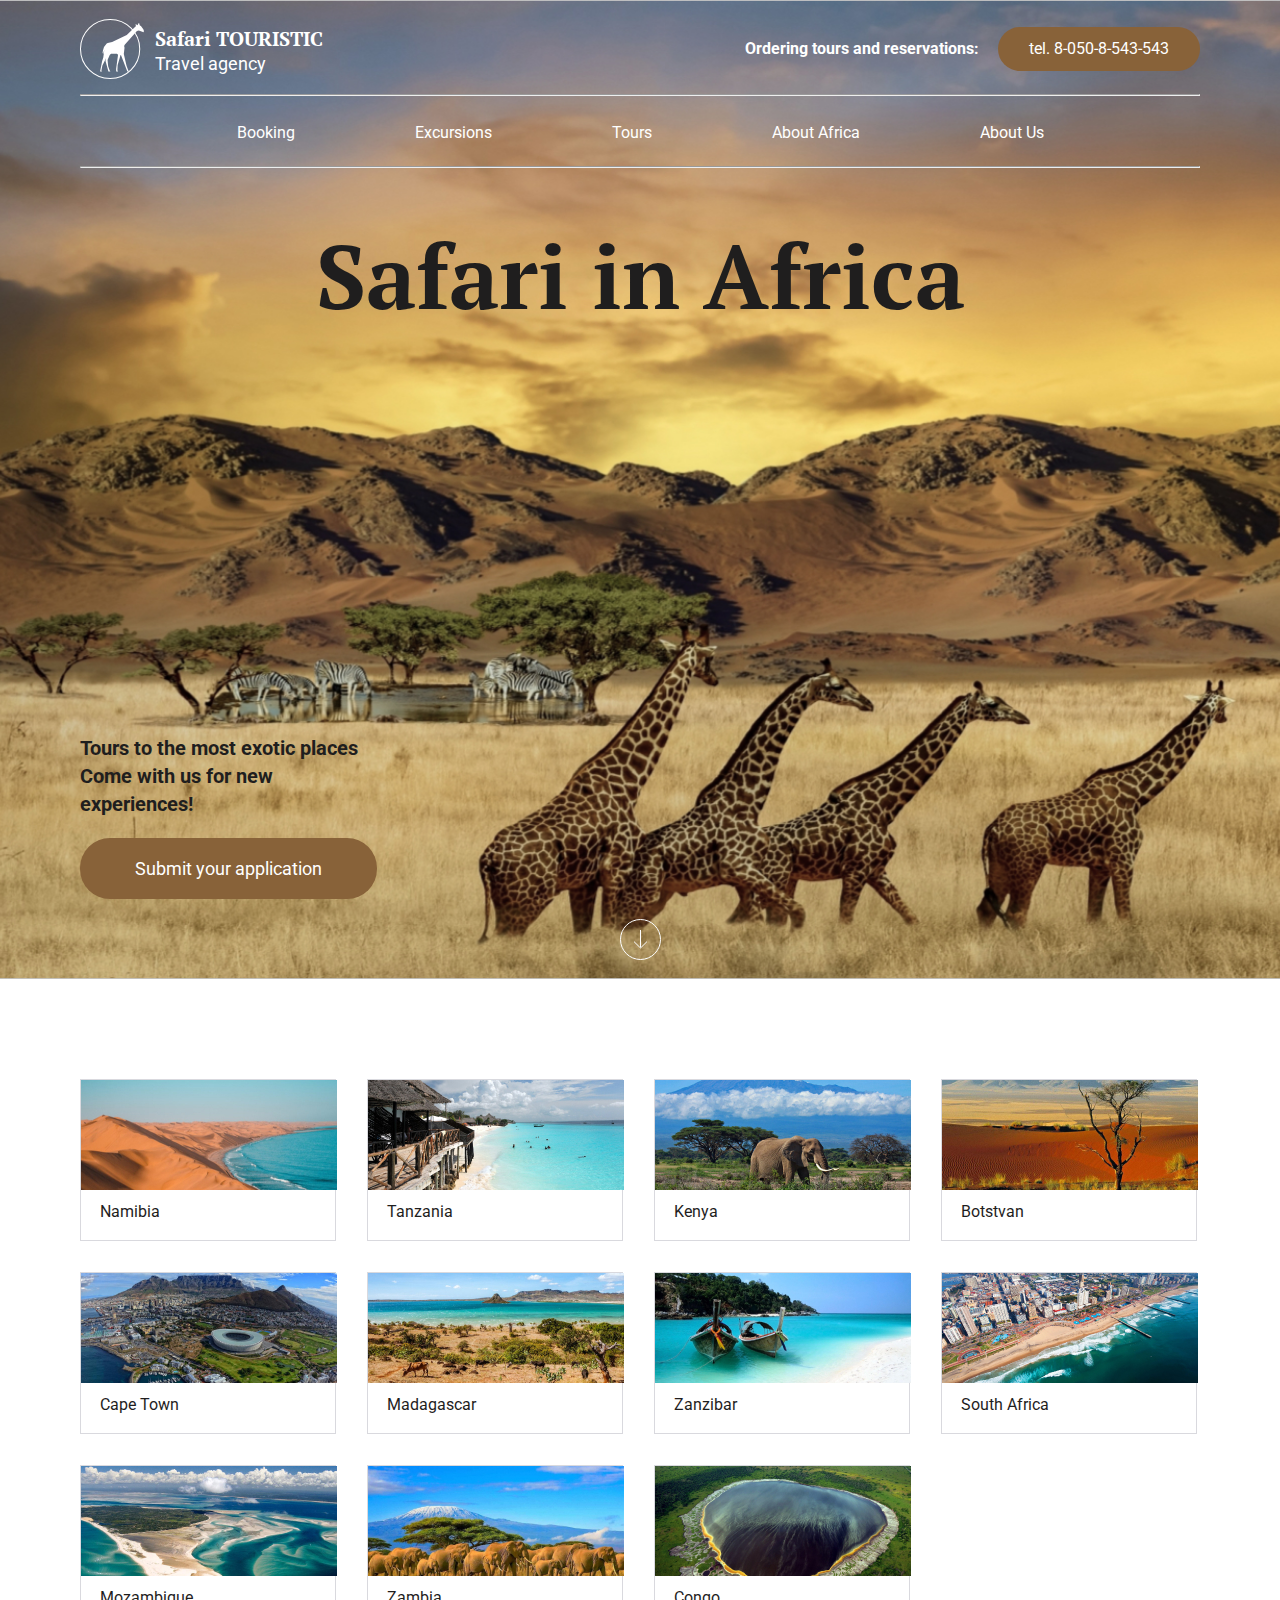
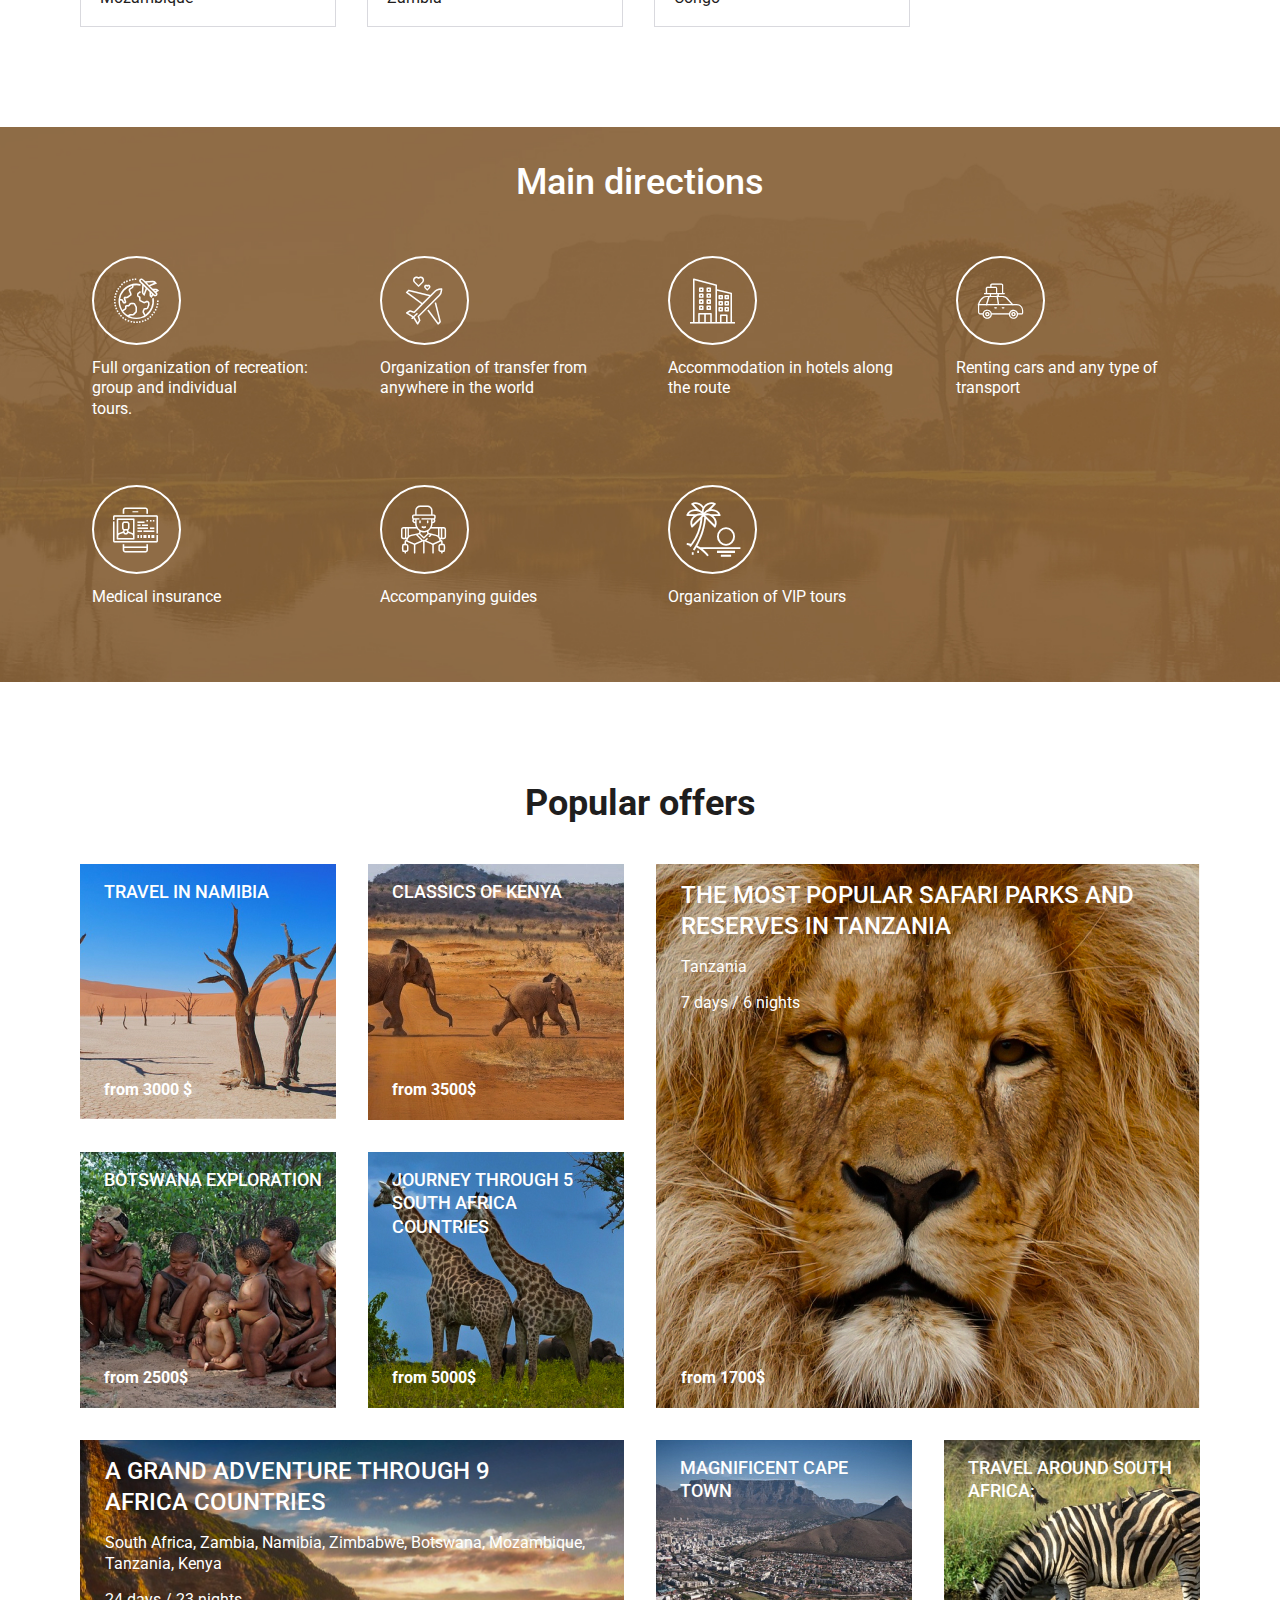
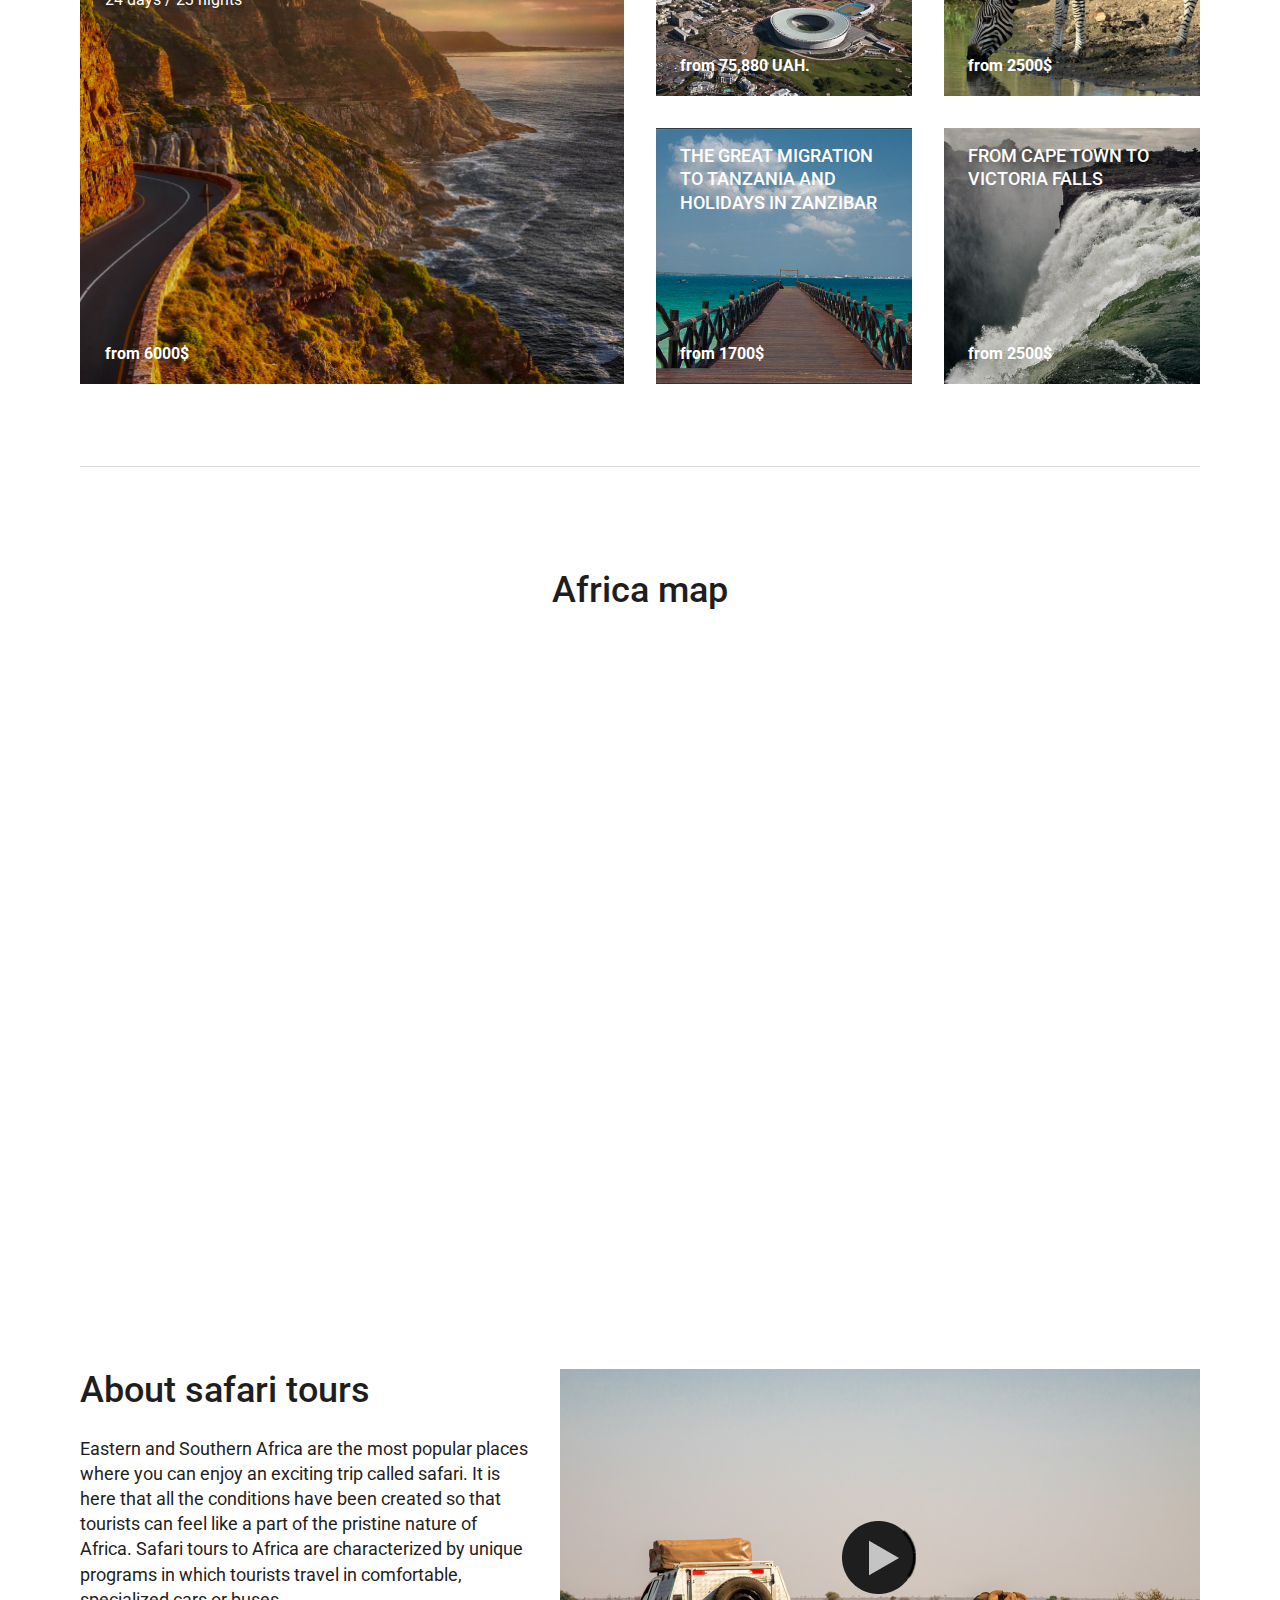
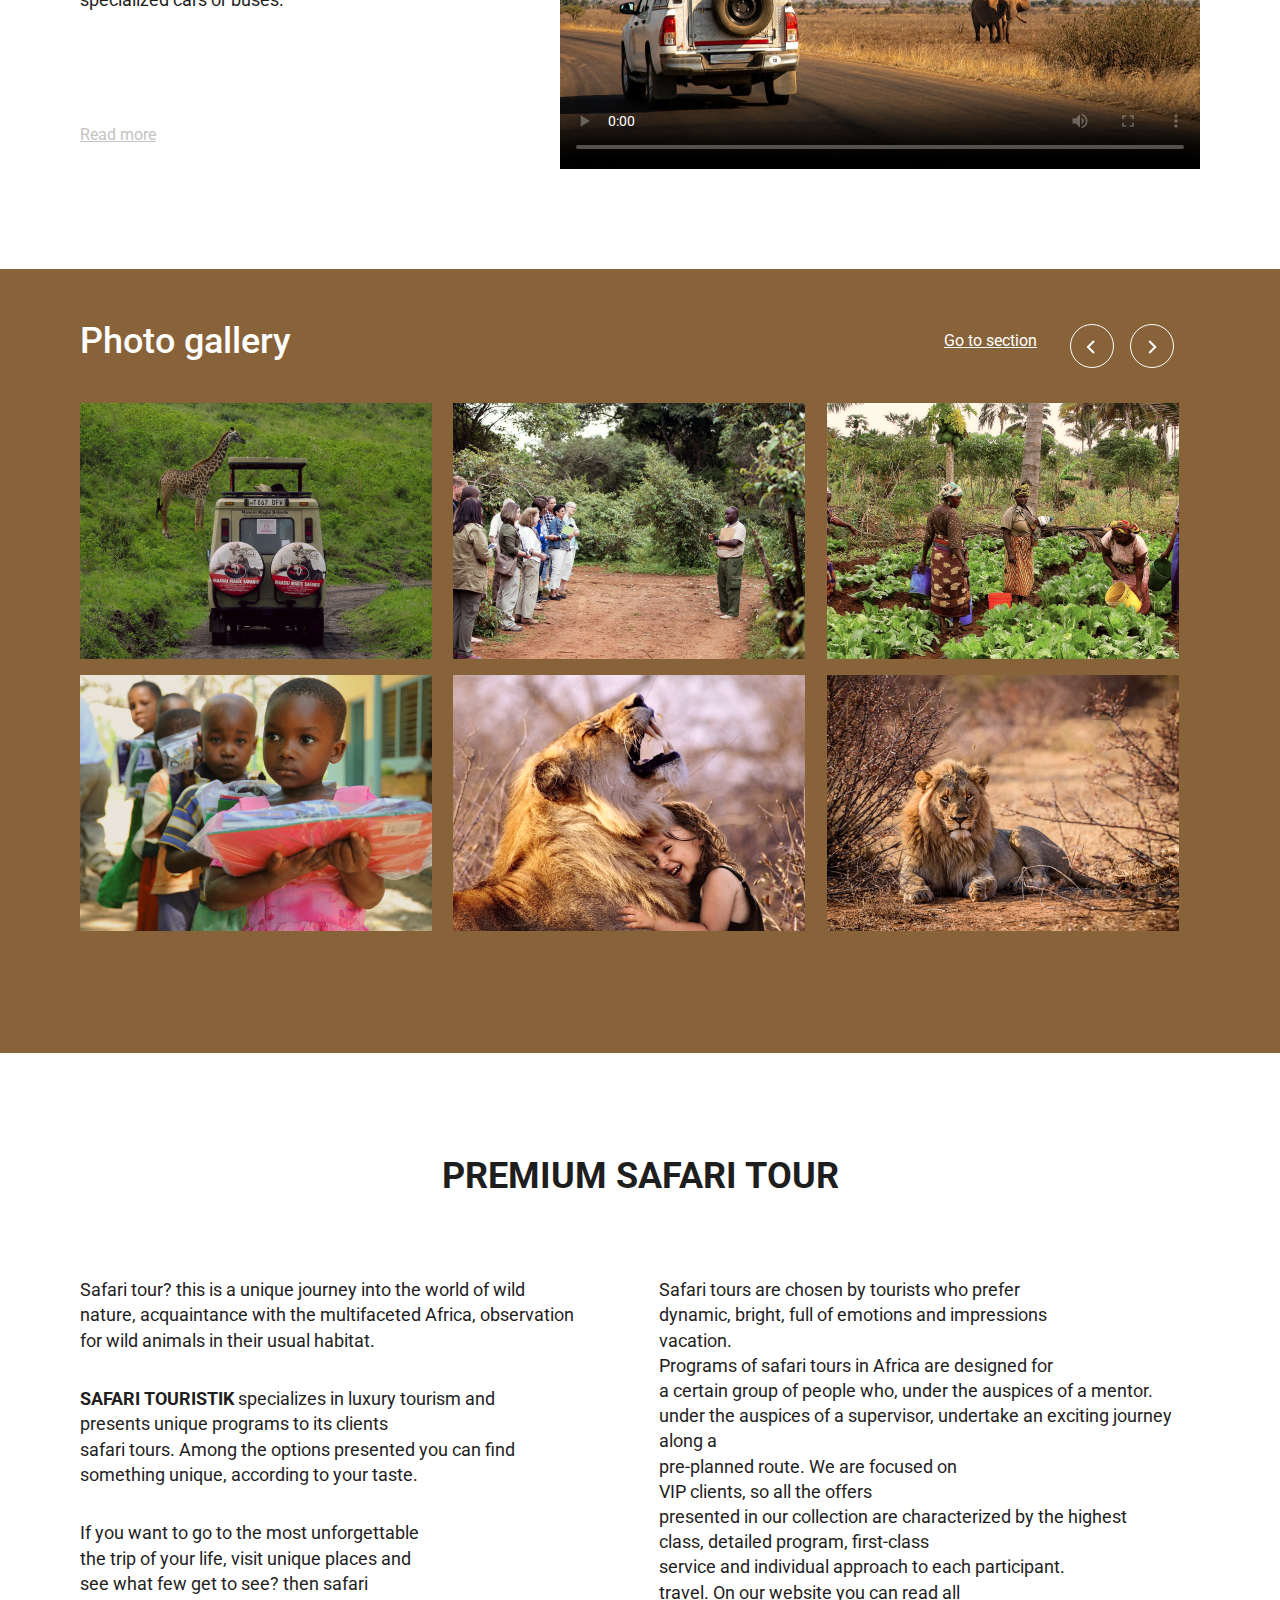
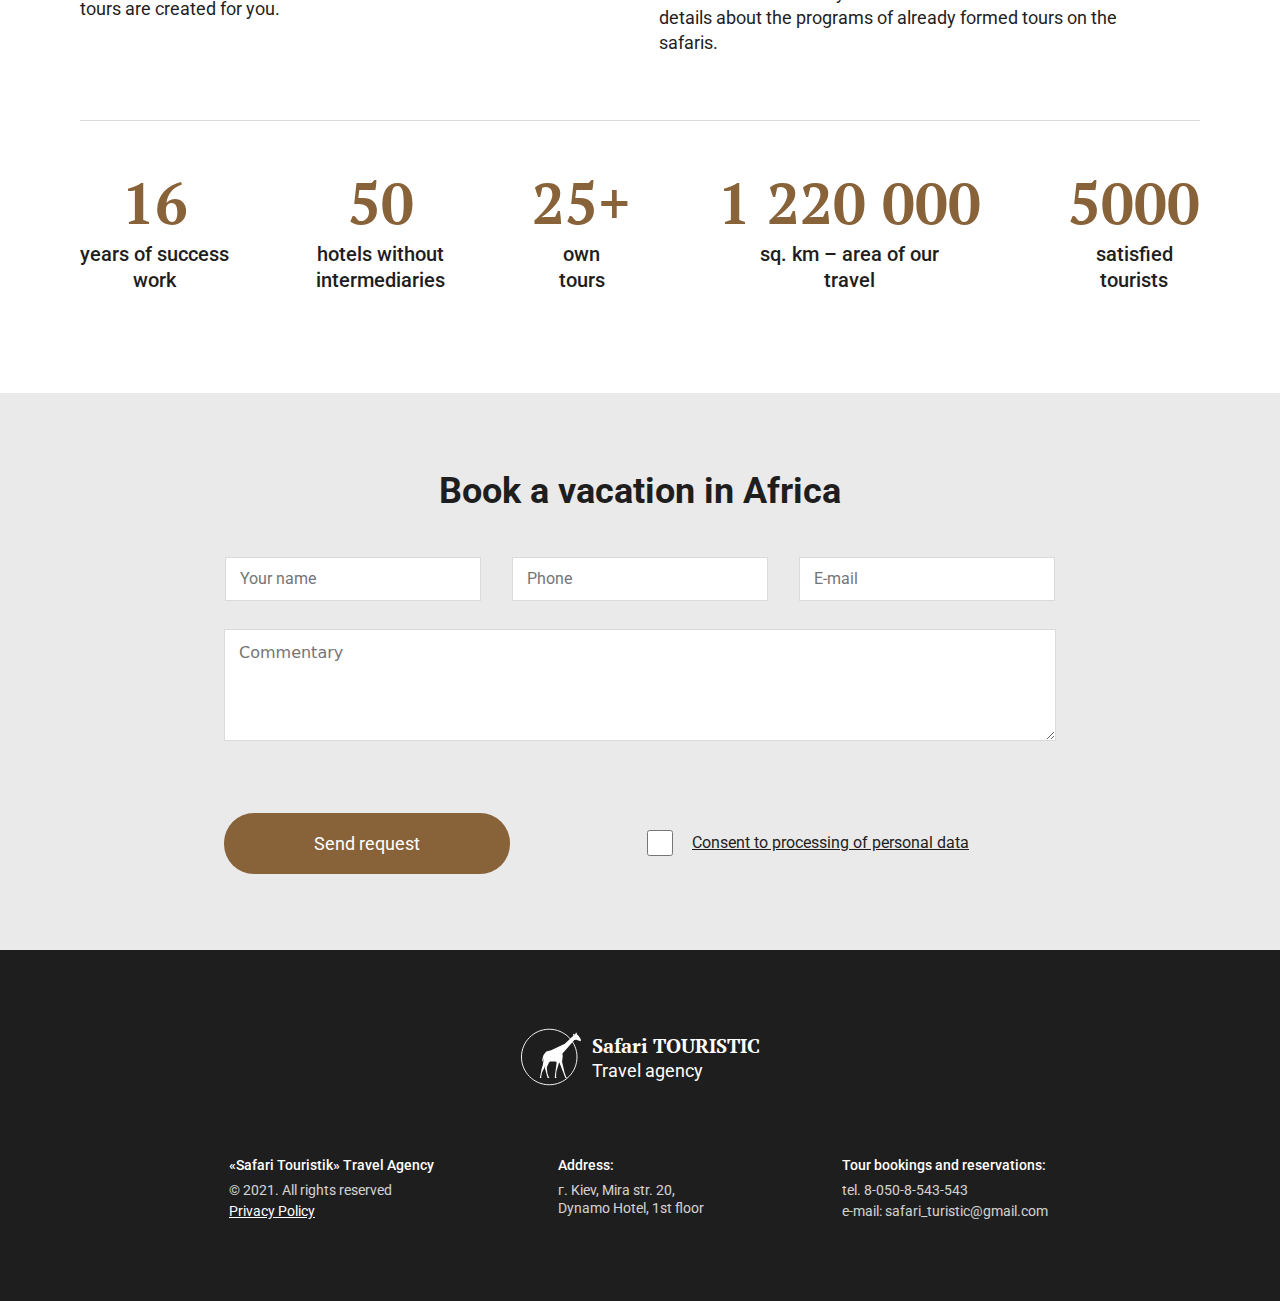
==== commit f7f05618: "First commit" ====
--- a/index.html
+++ b/index.html
@@ -40,19 +40,19 @@
                         <nav class="navigation-section__navigation-console">
                             <ul class="navigation-section__navigation-conatiner">
                                 <li class="navigation-section__navigation-items">
-                                    <a class="navigation-section__navigation-link" href="#">Booking</a>
+                                    <a class="navigation-section__navigation-link" href="#booking">Booking</a>
                                 </li>
                                 <li class="navigation-section__navigation-items">
-                                    <a class="navigation-section__navigation-link" href="#">Excursions</a>
+                                    <a class="navigation-section__navigation-link" href="#excursions">Excursions</a>
                                 </li>
                                 <li class="navigation-section__navigation-items">
-                                    <a class="navigation-section__navigation-link" href="#">Tours</a>
+                                    <a class="navigation-section__navigation-link" href="#tours">Tours</a>
                                 </li>
                                 <li class="navigation-section__navigation-items">
-                                    <a class="navigation-section__navigation-link" href="#">About Africa</a>
+                                    <a class="navigation-section__navigation-link" href="#about-africa">About Africa</a>
                                 </li>
                                 <li class="navigation-section__navigation-items">
-                                    <a class="navigation-section__navigation-link" href="#">About Us</a>
+                                    <a class="navigation-section__navigation-link" href="#about-us">About Us</a>
                                 </li>
                             </ul>
                         </nav>
@@ -158,7 +158,7 @@
         </div>
         <!-- Section 2 tours end -->
         <!-- Section 3 directions -->
-        <section class="directions">
+        <section class="directions" id="booking">
             <div class="container">
                 <div class="directions__content-box">
                     <h3 class="directions__title">Main directions</h3>
@@ -230,7 +230,7 @@
         </section>
         <!-- Section 3 direcrions end -->
         <!-- Section 4 popular-offers -->
-        <section class="popular-offers">
+        <section class="popular-offers" id="excursions">
             <div class="container">
                 <div class="popular-offers__content-box">
                     <h3 class="popular-offers__title">Popular offers</h3>
@@ -319,7 +319,7 @@
         </section>
         <!-- Section 5 map end -->
         <!-- Section 6 about-safari -->
-        <div class="about-safari">
+        <div class="about-safari" id="about-africa">
             <div class="container">
                 <div class="about-safari__content-box">
                     <div class="about-safari__article-box">
@@ -410,7 +410,7 @@
         </section>
         <!-- Section 7 gallery end -->
         <!-- Section 8 premium -->
-        <section class="premium">
+        <section class="premium" id="tours">
             <div class="container">
                 <div class="premium__content-box">
                     <h3 class="premium__title">Premium safari tour</h3>
@@ -530,7 +530,7 @@
         <!-- Section 9 user-info end -->
     </main>
     <!-- Section 10 footer -->
-    <footer class="footer">
+    <footer class="footer" id="about-us">
         <div class="container">
             <div class="footer__content-box">
                 <a class="footer__logo-link" href="#">
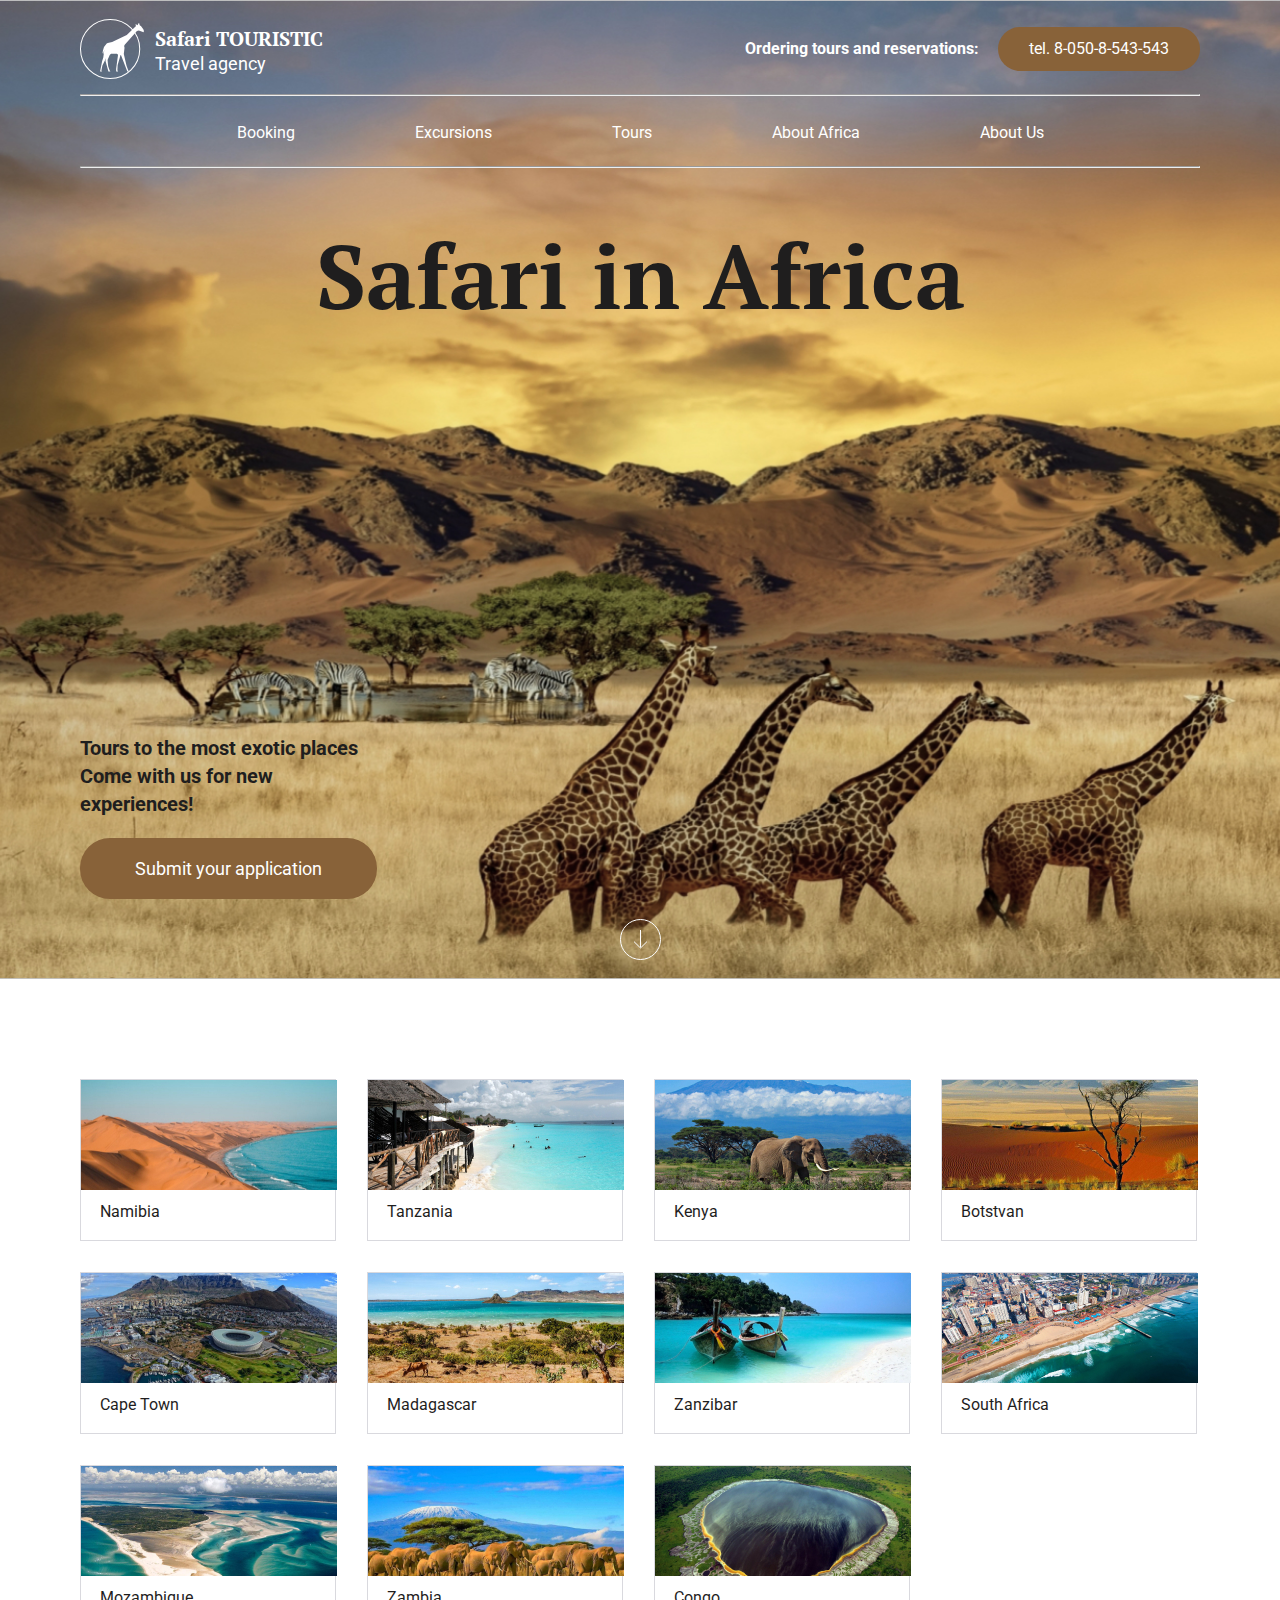
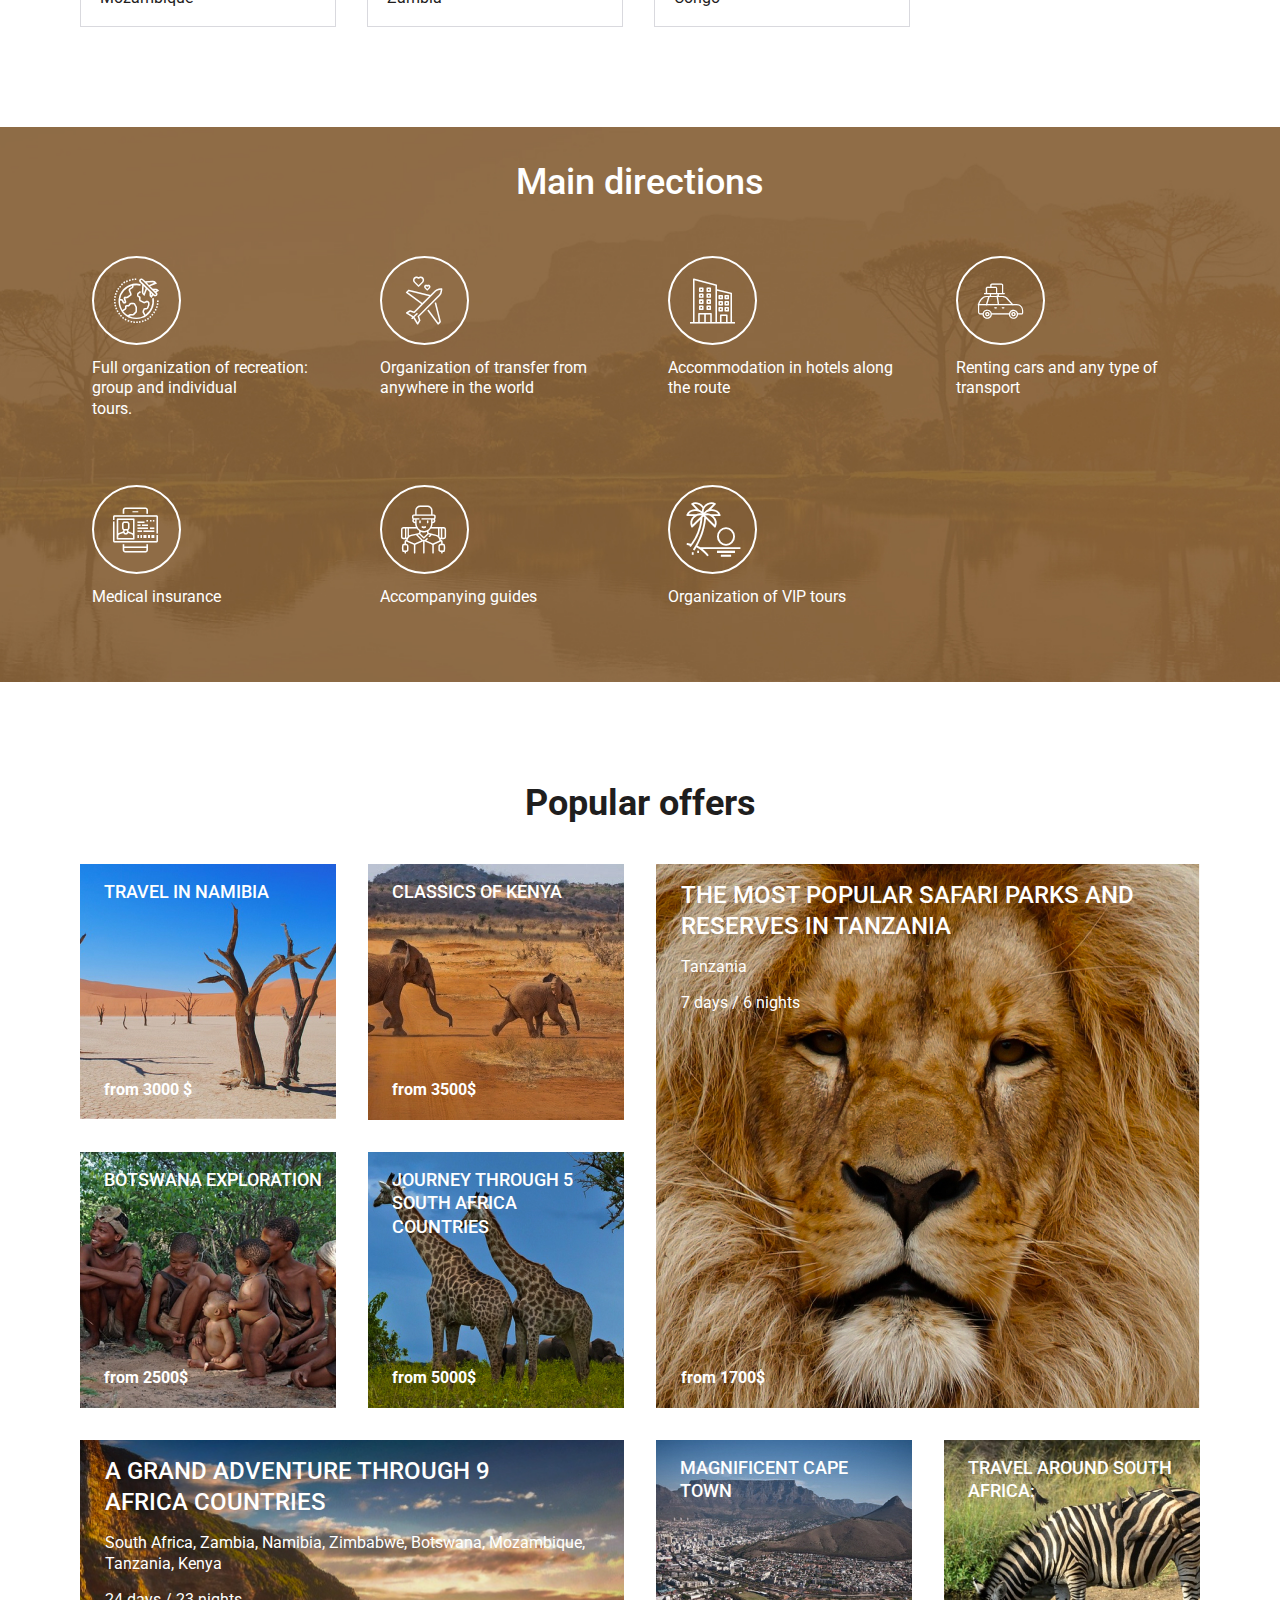
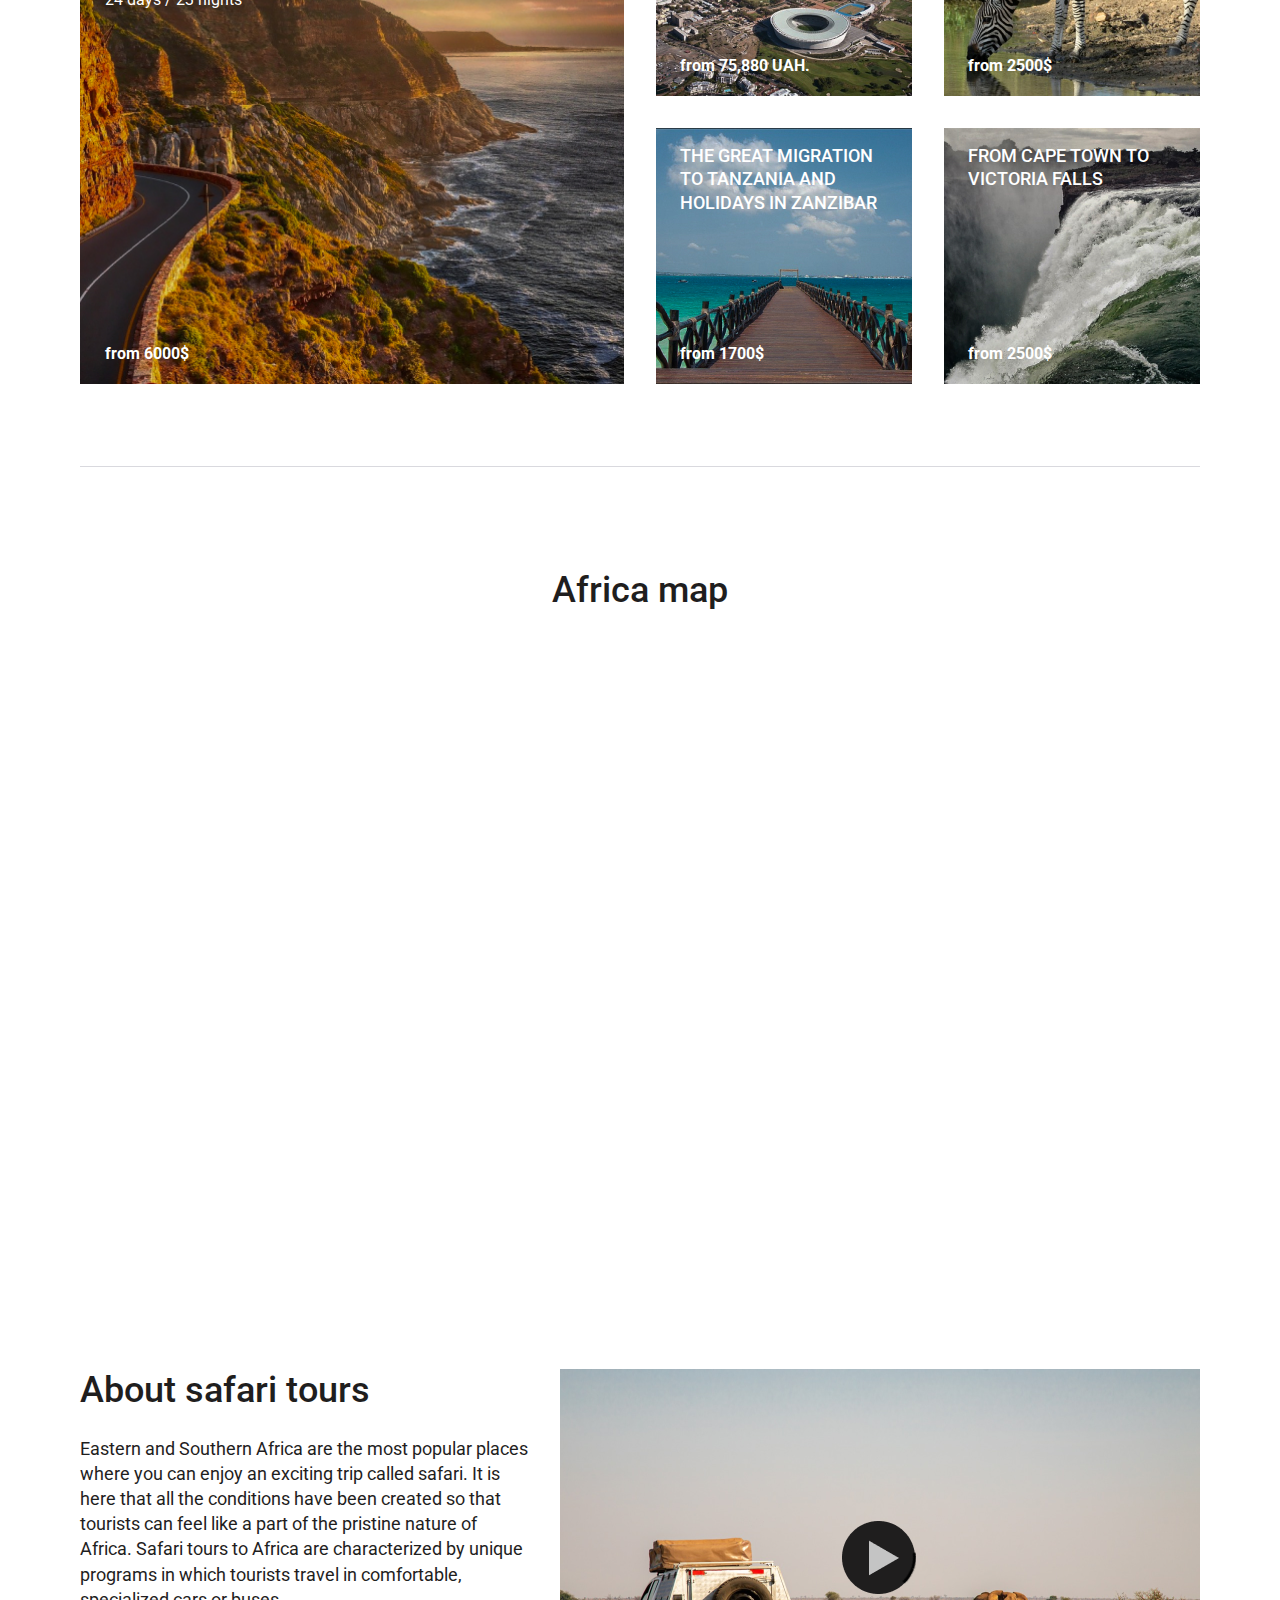
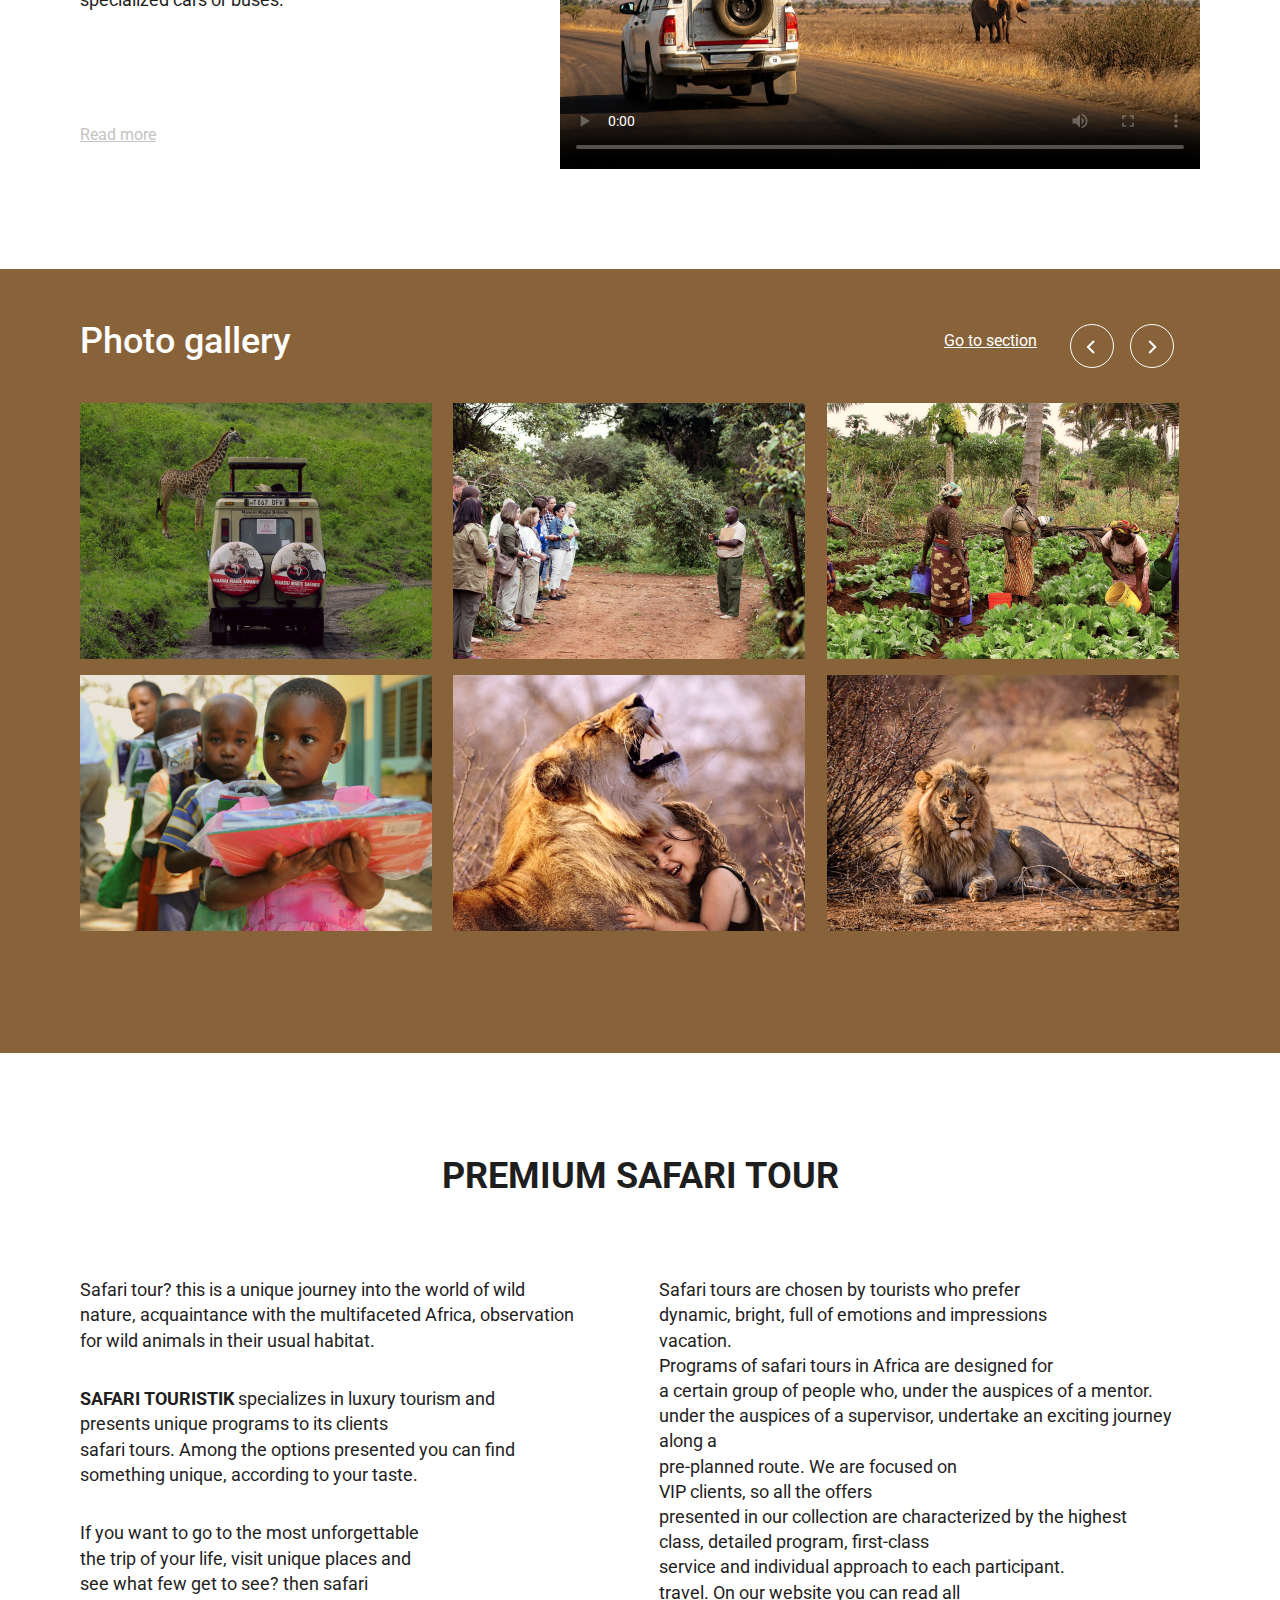
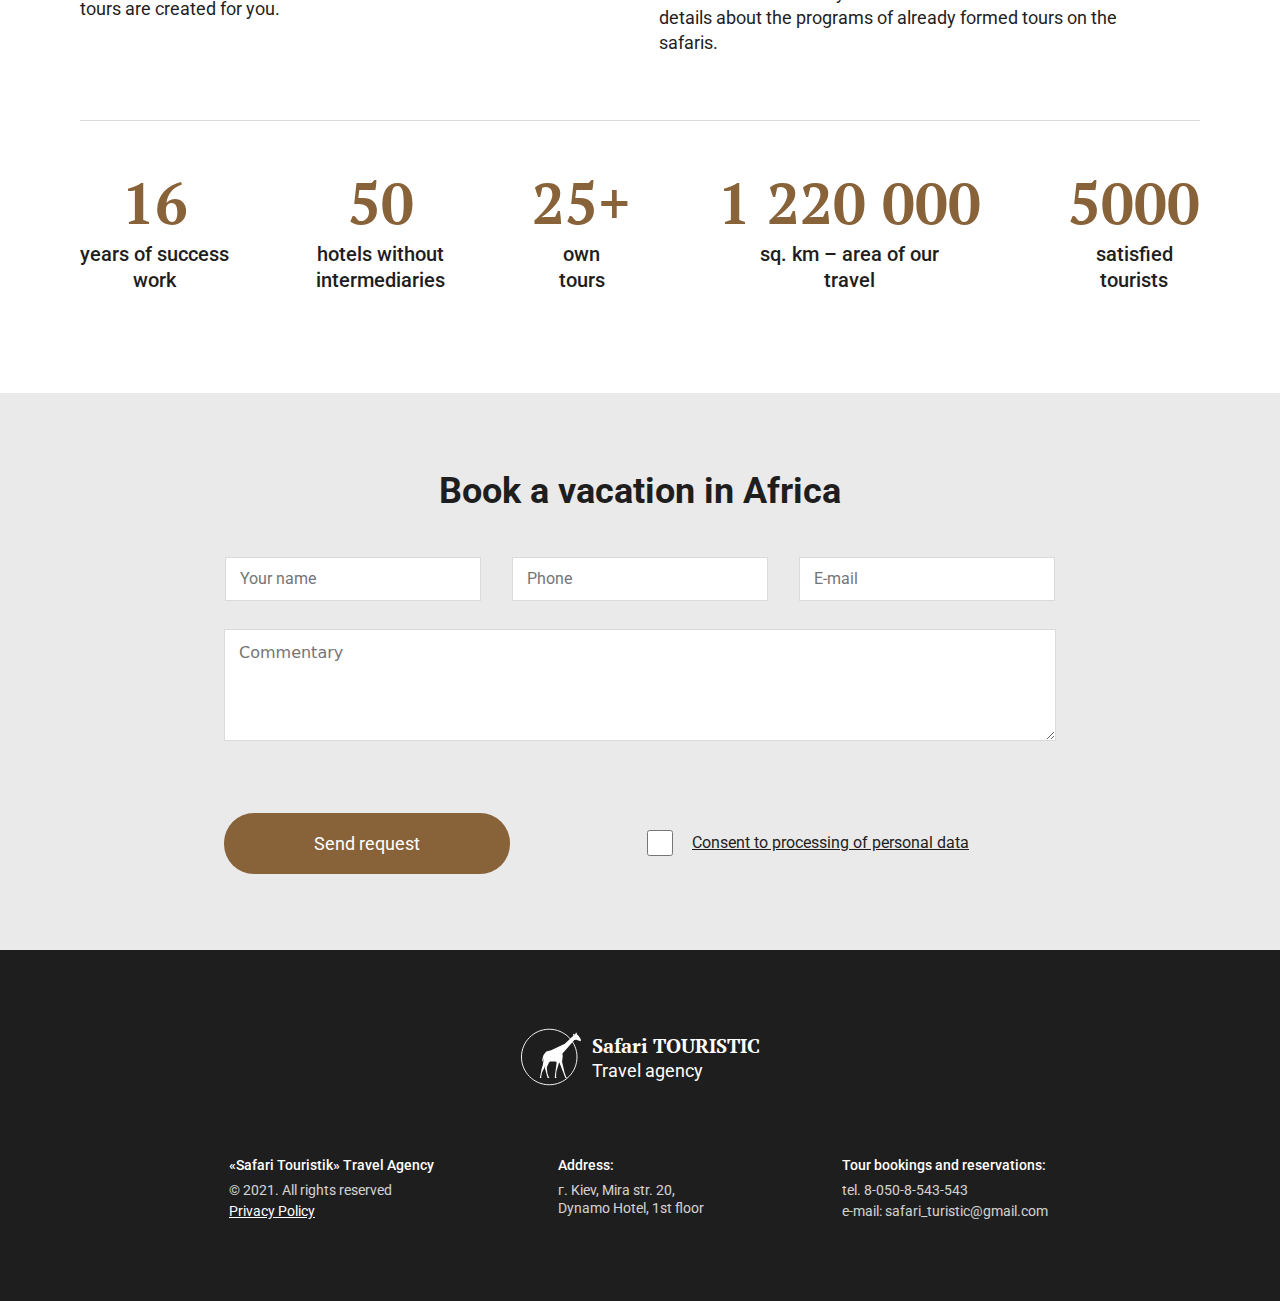
==== commit 4009ebc1: "Add SASS" ====
--- a/index.html
+++ b/index.html
@@ -12,7 +12,7 @@
     <link rel="stylesheet" href="./src/image/vector-image/icomoon-svg/style.css">
     <link rel="stylesheet" href="./src/image/vector-image/icomoon-fonts/style.css">
     <link rel="stylesheet" href="./src/css/modern-normalize.css">
-    <link rel="stylesheet" href="./src/css/style.css">
+    <link rel="stylesheet" href="./css/main.css">
 </head>
 <body>
     <!-- Section 1 header -->
@@ -453,36 +453,36 @@
                             </p>
                         </div>
                         <div class="premium__statistic-group">
-                            <div class="premium__statitic-items">
-                                <h3 class="premium__staistic-item_number">16</h3>
+                            <div class="premium__statistic-items">
+                                <h3 class="premium__statistic-item_number">16</h3>
                                 <p class="premium__statistic-item_info">
                                     years of success <br>
                                     work
                                 </p>
                             </div>
-                            <div class="premium__statitic-items">
-                                <h3 class="premium__staistic-item_number">50</h3>
+                            <div class="premium__statistic-items">
+                                <h3 class="premium__statistic-item_number">50</h3>
                                 <p class="premium__statistic-item_info">
                                     hotels without <br>
                                     intermediaries
                                 </p>
                             </div>
-                            <div class="premium__statitic-items">
-                                <h3 class="premium__staistic-item_number">25+</h3>
+                            <div class="premium__statistic-items">
+                                <h3 class="premium__statistic-item_number">25+</h3>
                                 <p class="premium__statistic-item_info">
                                     own <br>
                                     tours
                                 </p>
                             </div>
-                            <div class="premium__statitic-items">
-                                <h3 class="premium__staistic-item_number">1 220 000</h3>
+                            <div class="premium__statistic-items">
+                                <h3 class="premium__statistic-item_number">1 220 000</h3>
                                 <p class="premium__statistic-item_info">
                                     sq. km – area of ​​our <br>
                                     travel
                                 </p>
                             </div>
-                            <div class="premium__statitic-items">
-                                <h3 class="premium__staistic-item_number">5000</h3>
+                            <div class="premium__statistic-items">
+                                <h3 class="premium__statistic-item_number">5000</h3>
                                 <p class="premium__statistic-item_info">
                                     satisfied <br>
                                     tourists
--- a/src/image/vector-image/icomoon-fonts/style.css
+++ b/src/image/vector-image/icomoon-fonts/style.css
@@ -96,7 +96,7 @@
   border-radius: 50%;
   border: 2px solid  white;
 }
-.directions__element-link:hover .icon-phone-id:hover:before {
+.directions__element-link:hover .icon-phone-id:before {
   color: orange;
   border-color: orange;
   transform: scale(1.05);
--- a/css/main.css
+++ b/css/main.css
@@ -0,0 +1,1078 @@
+.body {
+  background: var(--white);
+  -webkit-backdrop-filter: blur(7px);
+          backdrop-filter: blur(7px);
+  margin: 0;
+  padding: 0;
+}
+
+a {
+  text-decoration: none;
+  color: inherit;
+}
+
+ul {
+  list-style: none;
+}
+
+h1, h2, h3, h4, h5, h6, p, ul, li, hr {
+  margin: 0;
+  padding: 0;
+}
+
+.container {
+  width: 1150px;
+  padding: 0 15px;
+  margin: 0 auto;
+}
+
+:root {
+  --white: #FFF;
+  --brown: #886239;
+  --black: #1F1E1E;
+  --grey: #D9D9DE;
+  --grey-background-form: #EAEAEA;
+  --light-gray: #C4C4C4;
+  --orange: orange;
+}
+
+/* Section 1 header */
+.header {
+  margin: 0;
+  padding: 19px 0 14px 0;
+  background-image: url("../src/image/raster-image/section1_header/background-image.jpg");
+  background-repeat: no-repeat;
+  background-position: center;
+  background-size: cover;
+}
+.header__content-box {
+  display: flex;
+  justify-content: center;
+  flex-direction: column;
+  align-items: center;
+  gap: 49px;
+}
+
+.navigation-section {
+  width: 100%;
+  display: flex;
+  justify-content: center;
+  flex-direction: column;
+  align-items: center;
+}
+.navigation-section__top-group {
+  width: 100%;
+  padding-bottom: 15px;
+  display: flex;
+  flex-wrap: wrap;
+  justify-content: space-between;
+  align-items: center;
+}
+.navigation-section__logo {
+  display: flex;
+  justify-content: center;
+  align-items: center;
+  gap: 11px;
+}
+.navigation-section__logo-box {
+  display: flex;
+  justify-content: center;
+  align-items: center;
+  gap: 11px;
+}
+.navigation-section__logo-image {
+  width: 63.687px;
+  height: 60px;
+  flex-shrink: 0;
+}
+.navigation-section__logo_text-box {
+  display: flex;
+  justify-content: center;
+  flex-direction: column;
+  align-items: start;
+  gap: 1px;
+}
+.navigation-section__logo_title {
+  color: var(--white);
+  font-family: PT Serif;
+  font-size: 20px;
+  font-style: normal;
+  font-weight: 700;
+  line-height: normal;
+}
+.navigation-section__logo_subtitle {
+  color: var(--white);
+  font-family: Roboto;
+  font-size: 18px;
+  font-style: normal;
+  font-weight: 400;
+  line-height: normal;
+}
+.navigation-section__tel-box {
+  display: flex;
+  justify-content: center;
+  align-items: center;
+  gap: 19px;
+}
+.navigation-section__tel_title {
+  color: var(--white);
+  font-family: Roboto;
+  font-size: 16px;
+  font-style: normal;
+  font-weight: 700;
+  line-height: 130%;
+}
+.navigation-section__tel-button {
+  padding: 12px 31px;
+  border-radius: 22px;
+  background: var(--brown);
+  color: var(--white);
+  font-family: Roboto;
+  font-size: 16px;
+  font-style: normal;
+  font-weight: 400;
+  line-height: 130%;
+  animation: button-gradient 1s linear infinite alternate;
+}
+.navigation-section__tel-button:hover {
+  transform: scale(1.05);
+  opacity: 0.8;
+  transition: transform 0.2s linear;
+}
+.navigation-section__decor-line {
+  width: 1120px;
+  height: 1px;
+  background: var(--white);
+}
+.navigation-section__bottom-group {
+  width: 100%;
+  padding: 27px 0 24px 0;
+  display: flex;
+  justify-content: center;
+}
+.navigation-section__navigation-console {
+  width: 100%;
+}
+.navigation-section__navigation-conatiner {
+  width: 100%;
+  display: flex;
+  justify-content: center;
+  align-items: center;
+  gap: 120px;
+}
+.navigation-section__navigation-link {
+  color: var(--white);
+  font-family: Roboto;
+  font-size: 16px;
+  font-style: normal;
+  font-weight: 400;
+  line-height: normal;
+}
+.navigation-section__navigation-link:hover {
+  display: block;
+  transform: scale(1.05);
+  transition: all 0.2s linear;
+}
+
+.information-section {
+  width: 100%;
+  display: flex;
+  justify-content: center;
+  flex-direction: column;
+  align-items: center;
+  gap: 400px;
+}
+.information-section__title {
+  color: var(--black);
+  font-family: PT Serif;
+  font-size: 90px;
+  font-style: normal;
+  font-weight: 700;
+  line-height: 130%;
+}
+.information-section__registration-box {
+  width: 100%;
+  display: flex;
+  flex-direction: column;
+  justify-content: center;
+  align-items: start;
+  gap: 20px;
+}
+.information-section__tour-registrantion-box {
+  display: flex;
+  justify-content: center;
+  flex-direction: column;
+  align-items: start;
+  gap: 20px;
+  align-self: flex-start;
+}
+.information-section__tour-info-text {
+  width: 300px;
+  color: var(--black);
+  font-family: Roboto;
+  font-size: 20px;
+  font-style: normal;
+  font-weight: 700;
+  line-height: 140%;
+}
+.information-section__tour-registrantion_button {
+  padding: 20px 55px;
+  border-radius: 30px;
+  background: var(--brown);
+  color: var(--white);
+  text-align: center;
+  font-family: Roboto;
+  font-size: 18px;
+  font-style: normal;
+  font-weight: 400;
+  line-height: normal;
+}
+.information-section__tour-registrantion_button:hover {
+  transform: scale(1.05);
+  opacity: 0.8;
+  transition: all 0.2s linear;
+}
+.information-section__scroll-button-link {
+  display: block;
+  stroke: var(--white);
+  animation: scroll-btn 4s linear infinite;
+  align-self: center;
+}
+.information-section__scroll-button-link:hover {
+  stroke: var(--brown);
+  stroke-width: 2px;
+  transform: scale(1.05);
+  transition: all 0.2s linear;
+}
+
+@keyframes scroll-btn {
+  0% {
+    transform: scale(1.1);
+    transition: all 0.05s linear;
+  }
+  10% {
+    transform: rotate(5deg);
+    transition: all 0.05s linear;
+  }
+  20% {
+    transform: rotate(-5deg);
+    transition: all 0.05s linear;
+  }
+  30% {
+    transform: rotate(5deg);
+    transition: all 0.05s linear;
+  }
+  40% {
+    transform: rotate(-5deg);
+    transition: all 0.05s linear;
+  }
+  50% {
+    transform: rotate(0);
+    transition: all 0.05s linear;
+  }
+}
+/* Section 1 header end*/
+/* Section 2 tours */
+.tours {
+  margin: 0;
+  padding: 100px 0;
+}
+.tours__content-box {
+  width: 100%;
+  display: grid;
+  grid-template-columns: repeat(4, 256px);
+  gap: 31px;
+}
+.tours__tour-link {
+  display: block;
+}
+.tours__tour-link:hover {
+  opacity: 0.8;
+  transform: scale(1.05);
+  transition: all 0.2s linear;
+}
+.tours__tour-link:nth-child(1) {
+  animation: tour 11s linear infinite;
+}
+.tours__tour-link:nth-child(2) {
+  animation: tour 11s linear 8s infinite;
+}
+.tours__tour-link:nth-child(3) {
+  animation: tour 11s linear 9s infinite;
+}
+.tours__tour-link:nth-child(4) {
+  animation: tour 11s linear 7s infinite;
+}
+.tours__tour-link:nth-child(5) {
+  animation: tour 11s linear 10s infinite;
+}
+.tours__tour-link:nth-child(6) {
+  animation: tour 11s linear 6s infinite;
+}
+.tours__tour-link:nth-child(7) {
+  animation: tour 11s linear 5s infinite;
+}
+.tours__tour-link:nth-child(8) {
+  animation: tour 11s linear 3s infinite;
+}
+.tours__tour-link:nth-child(9) {
+  animation: tour 11s linear 1s infinite;
+}
+.tours__tour-link:nth-child(10) {
+  animation: tour 11s linear 2s infinite;
+}
+.tours__tour-link:nth-child(11) {
+  animation: tour 11s linear 4s infinite;
+}
+.tours__tour-box {
+  padding-bottom: 19px;
+  border: 1px solid var(--grey);
+  display: flex;
+  flex-direction: column;
+  justify-content: start;
+  align-items: start;
+  gap: 12px;
+}
+.tours__tour-image {
+  width: 256px;
+  height: 110px;
+  flex-shrink: 0;
+}
+.tours__tour-title {
+  color: var(--black);
+  font-family: Roboto;
+  font-size: 16px;
+  font-style: normal;
+  font-weight: 400;
+  line-height: normal;
+  padding-left: 19px;
+}
+
+@keyframes tour {
+  0% {
+    transform: scale(1.04);
+    transition: all 1s linear;
+  }
+  10% {
+    transform: scale(1);
+    transition: all 1s linear;
+  }
+}
+/* Section 2 tours end */
+/* Section 3 directions */
+.directions {
+  margin: 0;
+  padding: 32px 0 74px 0;
+  background-image: url("../src/image/raster-image/section3_directions/background-image.jpg");
+  background-repeat: no-repeat;
+  background-position: center;
+  background-size: cover;
+}
+.directions__content-box {
+  display: flex;
+  flex-direction: column;
+  justify-content: center;
+  align-items: center;
+  gap: 52px;
+}
+.directions__title {
+  color: var(--white);
+  text-align: center;
+  font-family: Roboto;
+  font-size: 36px;
+  font-style: normal;
+  font-weight: 500;
+  line-height: 130%;
+}
+.directions__element {
+  display: flex;
+  flex-direction: column;
+  justify-content: center;
+  align-items: start;
+  gap: 15px;
+}
+.directions__element-group {
+  display: grid;
+  grid-template-columns: repeat(4, 1fr);
+  row-gap: 67px;
+  -moz-column-gap: 56px;
+       column-gap: 56px;
+}
+.directions__element-link {
+  color: var(--white);
+}
+.directions__element-link:hover {
+  color: var(--orange);
+  display: block;
+  transform: scale(1.1);
+  transition: all 0.2s linear;
+}
+.directions__element-title {
+  width: 232px;
+  color: inherit;
+  font-family: Roboto;
+  font-size: 16px;
+  font-style: normal;
+  font-weight: 400;
+  line-height: 130%;
+}
+
+/* Section 3 directions end */
+/* Section 4 popular-offers */
+.popular-offers {
+  margin: 0;
+  padding: 100px 0 50px 0;
+}
+.popular-offers__content-box {
+  display: flex;
+  flex-direction: column;
+  justify-content: center;
+  align-items: center;
+  gap: 40px;
+  padding-bottom: 82px;
+  border-bottom: 1px solid var(--grey);
+}
+.popular-offers__title {
+  color: var(--black);
+  font-family: Roboto;
+  font-size: 36px;
+  font-style: normal;
+  font-weight: 700;
+  line-height: normal;
+}
+.popular-offers__offers-group {
+  display: grid;
+  grid-template-columns: repeat(4, 256px);
+  grid-template-rows: repeat(4, 256px);
+  gap: 32px;
+}
+.popular-offers__offers_link:hover {
+  display: block;
+  transform: scale(1.05);
+  transition: transform 0.2s linear;
+}
+.popular-offers__offers_element {
+  padding: 16px 0 19px 24px;
+  width: 100%;
+  height: 100%;
+  background-repeat: no-repeat;
+  background-size: cover;
+  background-position: center;
+  display: flex;
+  flex-direction: column;
+  justify-content: space-between;
+  align-items: start;
+}
+.popular-offers__offers_title {
+  width: 218px;
+  color: var(--white);
+  font-family: Roboto;
+  font-size: 18px;
+  font-style: normal;
+  font-weight: 500;
+  line-height: 130%;
+}
+.popular-offers__offers_price {
+  color: var(--white);
+  font-family: Roboto;
+  font-size: 16px;
+  font-style: normal;
+  font-weight: 700;
+  line-height: 130%;
+}
+.popular-offers__offers_link:nth-child(1) .popular-offers__offers_element {
+  background-image: url("../src/image/raster-image/section4_popular-offers/namibia.jpg");
+}
+.popular-offers__offers_link:nth-child(2) .popular-offers__offers_element {
+  background-image: url("../src/image/raster-image/section4_popular-offers/kenia.jpg");
+}
+.popular-offers__offers_link:nth-child(4) .popular-offers__offers_element {
+  background-image: url("../src/image/raster-image/section4_popular-offers/bonsvan.jpg");
+}
+.popular-offers__offers_link:nth-child(5) .popular-offers__offers_element {
+  background-image: url("../src/image/raster-image/section4_popular-offers/africa.jpg");
+}
+.popular-offers__offers_link:nth-child(7) .popular-offers__offers_element {
+  background-image: url("../src/image/raster-image/section4_popular-offers/cape-town.jpg");
+}
+.popular-offers__offers_link:nth-child(8) .popular-offers__offers_element {
+  background-image: url("../src/image/raster-image/section4_popular-offers/yar.jpg");
+}
+.popular-offers__offers_link:nth-child(9) .popular-offers__offers_element {
+  background-image: url("../src/image/raster-image/section4_popular-offers/zambezia.jpg");
+}
+.popular-offers__offers_link:nth-child(10) .popular-offers__offers_element {
+  background-image: url("../src/image/raster-image/section4_popular-offers/waterfall.jpg");
+}
+.popular-offers__offers_link:nth-child(3) .popular-offers__big-offers_element {
+  background-image: url("../src/image/raster-image/section4_popular-offers/lion.jpg");
+}
+.popular-offers__offers_link:nth-child(3) {
+  grid-column: 3/5;
+  grid-row: 1/3;
+}
+.popular-offers__offers_link:nth-child(6) .popular-offers__big-offers_element {
+  background-image: url("../src/image/raster-image/section4_popular-offers/countries-of-africa.jpg");
+}
+.popular-offers__offers_link:nth-child(6) {
+  grid-column: 1/3;
+  grid-row: 3/5;
+}
+.popular-offers__big-offers_element {
+  padding: 16px 0 19px 25px;
+  width: 100%;
+  height: 100%;
+  background-repeat: no-repeat;
+  background-size: cover;
+  background-position: center;
+  display: flex;
+  flex-direction: column;
+  justify-content: space-between;
+  align-items: start;
+}
+.popular-offers__big-offers-text-box {
+  display: flex;
+  flex-direction: column;
+  justify-content: center;
+  align-items: start;
+  gap: 15px;
+}
+.popular-offers__big-offers_title {
+  width: 456px;
+  color: var(--white);
+  font-family: Roboto;
+  font-size: 24px;
+  font-style: normal;
+  font-weight: 500;
+  line-height: 130%;
+}
+.popular-offers__big-offers_location {
+  width: 483px;
+  color: var(--white);
+  font-family: Roboto;
+  font-size: 16px;
+  font-style: normal;
+  font-weight: 400;
+  line-height: 130%;
+}
+.popular-offers__big-offers_time {
+  color: var(--white);
+  font-family: Roboto;
+  font-size: 16px;
+  font-style: normal;
+  font-weight: 400;
+  line-height: 130%;
+}
+
+/* Section 4 popular-offers end */
+/* Section 5 map */
+.map {
+  margin: 0;
+  padding: 50px 0;
+}
+.map__content-box {
+  display: flex;
+  flex-direction: column;
+  justify-content: center;
+  align-items: center;
+  gap: 46px;
+}
+.map__title {
+  color: var(--black);
+  text-align: center;
+  font-family: Roboto;
+  font-size: 36px;
+  font-style: normal;
+  font-weight: 500;
+  line-height: 130%;
+}
+
+/* Section 5 map end */
+/* Section 6 about-safari */
+.about-safari {
+  margin: 0;
+  padding: 50px 0;
+}
+.about-safari__content-box {
+  width: 100%;
+  display: flex;
+  justify-content: space-between;
+  align-items: start;
+}
+.about-safari__article-box {
+  display: flex;
+  flex-direction: column;
+  justify-content: center;
+  align-items: start;
+  gap: 34px;
+}
+.about-safari__article-link {
+  color: var(--light-gray);
+  font-family: Roboto;
+  font-size: 16px;
+  font-style: normal;
+  font-weight: 400;
+  line-height: normal;
+  text-decoration-line: underline;
+}
+.about-safari__article-link:hover {
+  color: var(--black);
+  transform: scale(1.03);
+  transition: all 0.2s linear;
+}
+.about-safari__text-box {
+  display: flex;
+  flex-direction: column;
+  justify-content: center;
+  align-items: start;
+  gap: 25px;
+}
+.about-safari__title {
+  color: var(--black);
+  font-family: Roboto;
+  font-size: 36px;
+  font-style: normal;
+  font-weight: 500;
+  line-height: normal;
+}
+.about-safari__paragraf {
+  width: 448px;
+  height: 255px;
+  flex-shrink: 0;
+  color: var(--black);
+  font-family: Roboto;
+  font-size: 18px;
+  font-style: normal;
+  font-weight: 400;
+  line-height: 140%;
+}
+.about-safari__video {
+  width: 640px;
+  height: 400px;
+  flex-shrink: 0;
+}
+
+/* Section 6 about-safari end */
+/* Section 7 gallery */
+.gallery {
+  margin: 50px 0 50px 0;
+  background: var(--brown);
+}
+.gallery__content-box {
+  display: flex;
+  flex-direction: column;
+  justify-content: center;
+  align-items: center;
+  gap: 39px;
+  padding: 49px 0 106px 0;
+  position: relative;
+}
+.gallery__informastion-group {
+  width: 100%;
+  display: flex;
+  justify-content: space-between;
+  align-items: center;
+  padding-right: 163px;
+}
+.gallery__title {
+  color: var(--white);
+  font-family: Roboto;
+  font-size: 36px;
+  font-style: normal;
+  font-weight: 500;
+  line-height: 130%;
+}
+.gallery__info-link {
+  color: var(--white);
+  font-family: Roboto;
+  font-size: 16px;
+  font-style: normal;
+  font-weight: 400;
+  line-height: normal;
+  text-decoration-line: underline;
+}
+.gallery__info-link:hover {
+  color: var(--black);
+  transform: scale(1.05);
+  transition: all 0.2s linear;
+}
+
+.swiper {
+  width: 1120px;
+  height: 544px;
+  position: static;
+}
+
+.swiper__image {
+  width: 352px;
+  height: 256px;
+  flex-shrink: 0;
+}
+
+.swiper-button-prev {
+  width: 44px;
+  height: 44px;
+  position: absolute;
+  top: 77px;
+  left: 990px;
+  stroke: var(--white);
+}
+
+.swiper-button-prev:hover {
+  stroke: var(--black);
+  transform: scale(1.03);
+  transition: all 0.2s linear;
+}
+
+.swiper-button-next {
+  width: 44px;
+  height: 44px;
+  position: absolute;
+  top: 77px;
+  left: 1050px;
+  stroke: var(--white);
+}
+
+.swiper-button-next:hover {
+  stroke: var(--black);
+  transform: scale(1.03);
+  transition: all 0.2s linear;
+}
+
+.swiper-button-next:after, .swiper-button-prev:after {
+  content: "";
+  font-family: none;
+}
+
+/* Section 7 gallery end */
+/* Section 8 premium */
+.premium {
+  margin: 0;
+  padding: 50px 0 100px 0;
+}
+.premium__content-box {
+  width: 100%;
+  display: flex;
+  flex-direction: column;
+  justify-content: center;
+  align-items: center;
+  gap: 77px;
+}
+.premium__title {
+  color: var(--black);
+  text-align: center;
+  font-family: Roboto;
+  font-size: 36px;
+  font-style: normal;
+  font-weight: 700;
+  line-height: 130%;
+  text-transform: uppercase;
+}
+.premium__information-group {
+  width: 100%;
+  display: flex;
+  flex-direction: column;
+  justify-content: center;
+  align-items: center;
+  gap: 65px;
+}
+.premium__text-box {
+  width: 100%;
+  display: flex;
+  justify-content: space-between;
+  align-items: start;
+}
+.premium__paragraf-box {
+  width: 535px;
+  height: 344px;
+  flex-shrink: 0;
+  display: flex;
+  flex-direction: column;
+  justify-content: space-between;
+  align-items: start;
+}
+.premium__paragraf {
+  width: 541px;
+  color: var(--black);
+  font-family: Roboto;
+  font-size: 18px;
+  font-style: normal;
+  font-weight: 400;
+  line-height: 140%;
+}
+.premium__statistic-group {
+  width: 100%;
+  display: flex;
+  justify-content: space-between;
+  align-items: center;
+  padding-top: 44px;
+  border-top: 1px solid var(--grey);
+}
+.premium__statistic-items {
+  display: flex;
+  flex-direction: column;
+  justify-content: center;
+  align-items: center;
+}
+.premium__statistic-item_number {
+  color: var(--brown);
+  font-family: PT Serif;
+  font-size: 58px;
+  font-style: normal;
+  font-weight: 700;
+  line-height: 130%;
+}
+.premium__statistic-item_info {
+  color: var(--black);
+  text-align: center;
+  font-family: Roboto;
+  font-size: 20px;
+  font-style: normal;
+  font-weight: 500;
+  line-height: 130%;
+}
+
+/* Section 8 premium end */
+/* Section 9 user-info */
+.user-info {
+  margin: 0;
+  padding: 75px 0 76px 0;
+  background: var(--grey-background-form);
+}
+.user-info__content-box {
+  display: flex;
+  flex-direction: column;
+  justify-content: center;
+  align-items: center;
+  gap: 43px;
+}
+.user-info__title {
+  color: var(--black);
+  text-align: center;
+  font-family: Roboto;
+  font-size: 36px;
+  font-style: normal;
+  font-weight: 700;
+  line-height: 130%;
+}
+.user-info__form {
+  display: flex;
+  flex-direction: column;
+  justify-content: center;
+  align-items: start;
+  gap: 67px;
+}
+.user-info__user-content-box {
+  display: flex;
+  flex-direction: column;
+  justify-content: center;
+  align-items: center;
+  gap: 28px;
+}
+.user-info__user-contact {
+  display: flex;
+  justify-content: center;
+  align-items: center;
+  gap: 31px;
+}
+.user-info__user-commit {
+  width: 832px;
+  height: 112px;
+  flex-shrink: 0;
+  border: 1px solid var(--grey);
+  padding: 14px;
+  outline: none;
+}
+.user-info__input {
+  width: 256px;
+  height: 44px;
+  flex-shrink: 0;
+  padding: 11px 0 12px 14px;
+  color: var(--light-gray);
+  font-family: Roboto;
+  font-size: 16px;
+  font-style: normal;
+  font-weight: 400;
+  line-height: 130%;
+  border: 1px solid var(--grey);
+  outline: none;
+}
+.user-info__input:focus-visible {
+  color: var(--black);
+}
+.user-info__input-checkbox {
+  width: 26px;
+  height: 26px;
+  flex-shrink: 0;
+  border-radius: 2px;
+  border: 2px solid var(--light-gray);
+}
+.user-info__input-text_politic-box {
+  display: flex;
+  justify-content: center;
+  align-items: center;
+  gap: 19px;
+}
+.user-info__button {
+  padding: 20px 90px;
+  border-radius: 30px;
+  background: var(--brown);
+  color: var(--white);
+  text-align: center;
+  font-family: Roboto;
+  font-size: 18px;
+  font-style: normal;
+  font-weight: 400;
+  line-height: normal;
+  border: none;
+}
+.user-info__button-box {
+  display: flex;
+  justify-content: start;
+  align-items: center;
+  gap: 137px;
+}
+.user-info__button:hover {
+  opacity: 0.8;
+  transform: scale(1.05);
+  transition: all 0.2s linear;
+}
+.user-info__politics-link {
+  color: var(--black);
+  font-family: Roboto;
+  font-size: 16px;
+  font-style: normal;
+  font-weight: 400;
+  line-height: 130%;
+  text-decoration-line: underline;
+}
+.user-info__politics-link:hover {
+  color: var(--brown);
+}
+
+/* Section 9 user-info */
+/* Section 10 footer */
+.footer {
+  margin: 0;
+  padding: 77px 0 81px 0;
+  background: var(--black);
+}
+.footer__content-box {
+  display: flex;
+  flex-direction: column;
+  justify-content: center;
+  align-items: center;
+  gap: 69px;
+}
+.footer__logo-box {
+  display: flex;
+  justify-content: center;
+  align-items: center;
+  gap: 11px;
+}
+.footer__logo-image {
+  width: 60px;
+  height: 60px;
+  flex-shrink: 0;
+}
+.footer__logo_text-box {
+  display: flex;
+  flex-direction: column;
+  justify-content: center;
+  align-items: start;
+  gap: 1px;
+}
+.footer__logo_title {
+  color: var(--white);
+  font-family: PT Serif;
+  font-size: 20px;
+  font-style: normal;
+  font-weight: 700;
+  line-height: normal;
+}
+.footer__logo_subtitle {
+  color: var(--white);
+  font-family: Roboto;
+  font-size: 18px;
+  font-style: normal;
+  font-weight: 400;
+  line-height: normal;
+}
+.footer__about-us {
+  display: flex;
+  justify-content: center;
+  align-items: start;
+  gap: 120px;
+}
+.footer__about-us_items {
+  width: 209px;
+  display: flex;
+  flex-direction: column;
+  justify-content: center;
+  align-items: start;
+  gap: 7px;
+}
+.footer__about-us_items:nth-child(2) {
+  width: 164px;
+}
+.footer__items-title {
+  color: var(--white);
+  font-family: Roboto;
+  font-size: 14px;
+  font-style: normal;
+  font-weight: 500;
+  line-height: 130%;
+}
+.footer__items-paragraf {
+  color: var(--white);
+  font-family: Roboto;
+  font-size: 14px;
+  font-style: normal;
+  font-weight: 400;
+  line-height: 130%;
+  opacity: 0.8;
+}
+.footer__link-group {
+  display: flex;
+  flex-direction: column;
+  justify-content: center;
+  align-items: start;
+  gap: 3px;
+}
+.footer__politic-link {
+  color: var(--white);
+  font-family: Roboto;
+  font-size: 14px;
+  font-style: normal;
+  font-weight: 400;
+  line-height: 130%;
+  text-decoration-line: underline;
+}
+.footer__politic-link:hover {
+  color: var(--brown);
+}
+.footer__address {
+  color: var(--white);
+  font-family: Roboto;
+  font-size: 14px;
+  font-style: normal;
+  font-weight: 400;
+  line-height: 130%;
+  opacity: 0.8;
+}
+.footer__contact-link {
+  color: var(--white);
+  font-family: Roboto;
+  font-size: 14px;
+  font-style: normal;
+  font-weight: 400;
+  line-height: 130%;
+  opacity: 0.8;
+}
+.footer__contact-link:hover {
+  color: var(--brown);
+  transform: scale(1.02);
+  transition: all 0.2s linear;
+}
+
+/* Section 10 footer end */